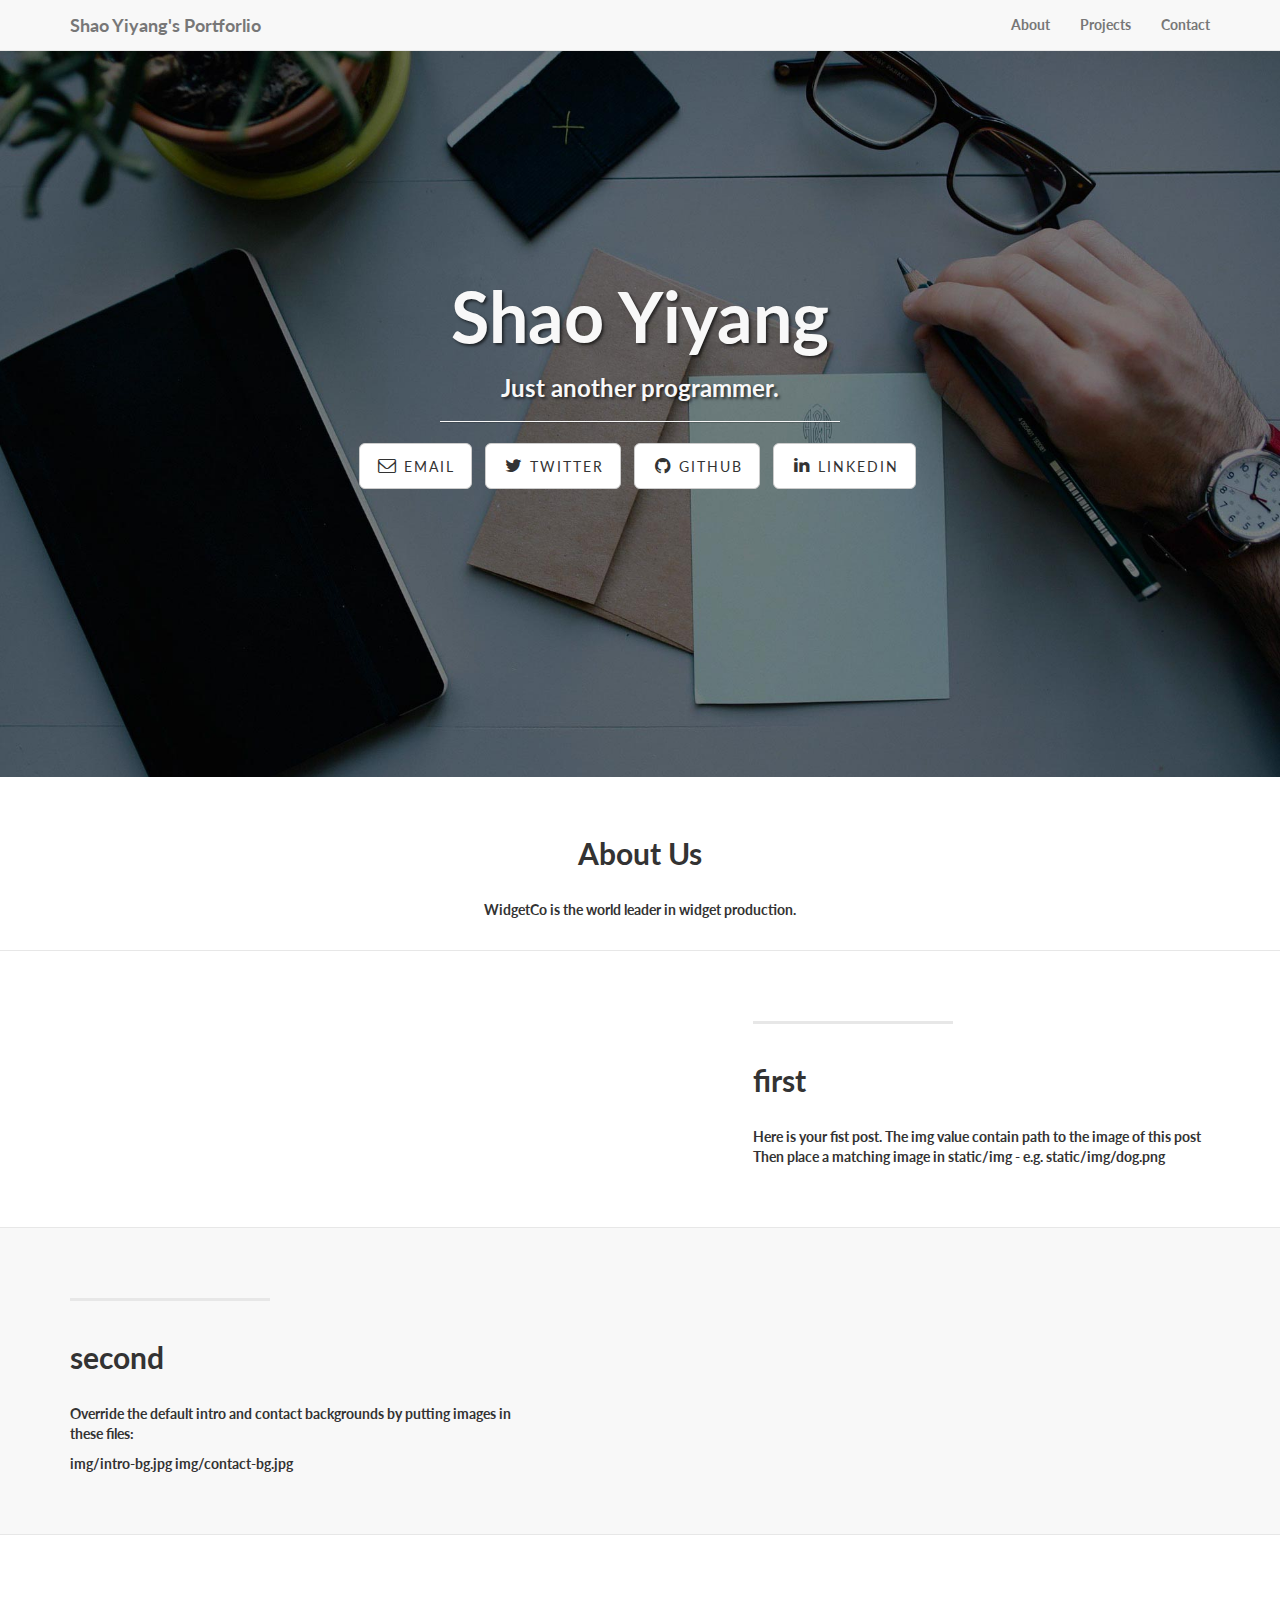
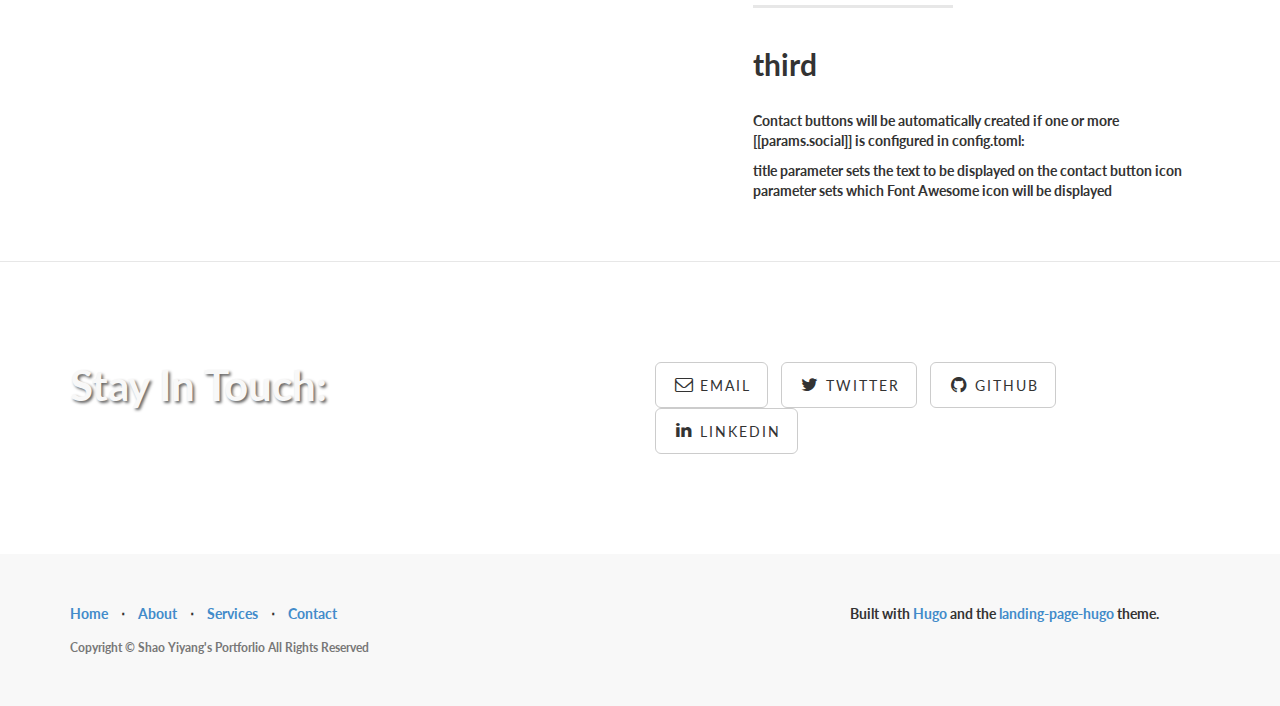
==== index.html @ 7fcbb76c "rebuilding site Fri Mar 10 13:58:30 SGT 2017" ====
<!DOCTYPE html>
<html>
<head>

    <meta charset="utf-8">
    <meta http-equiv="X-UA-Compatible" content="IE=edge">
    <meta name="viewport" content="width=device-width, initial-scale=1">
    <meta name="description" content="">
    <meta name="author" content="">
    <base href="">
    <title>Shao Yiyang&#39;s Portforlio</title>

    
    <link href="/css/bootstrap.min.css" rel="stylesheet">

    
    <link href="/css/landing-page.css" rel="stylesheet">
    
    
    

    
    <link href="/font-awesome-4.1.0/css/font-awesome.min.css" rel="stylesheet" type="text/css">
    <link href="http://fonts.googleapis.com/css?family=Lato:300,400,700,300italic,400italic,700italic" rel="stylesheet" type="text/css">

    
    
    

</head>
<body>


<nav class="navbar navbar-default navbar-fixed-top" role="navigation">
    <div class="container">
        
        <div class="navbar-header page-scroll">
            <button type="button" class="navbar-toggle" data-toggle="collapse" data-target="#bs-example-navbar-collapse-1">
                <span class="sr-only">Toggle navigation</span>
                <span class="icon-bar"></span>
                <span class="icon-bar"></span>
                <span class="icon-bar"></span>
            </button>
            <a class="page-scroll navbar-brand" href="#intro">Shao Yiyang&#39;s Portforlio</a>
        </div>
        
        <div class="collapse navbar-collapse" id="bs-example-navbar-collapse-1">
            <ul class="nav navbar-nav navbar-right">
                <li>
                    <a class="page-scroll" href="#about">About</a>
                </li>
                <li>
                    <a class="page-scroll" href="#projects">Projects</a>
                </li>
                
                <li>
                    <a class="page-scroll" href="#contact">Contact</a>
                </li>
                
            </ul>
        </div>
        
    </div>
    
</nav>

<section id="intro">
	
	<div class="intro-header">

	    <div class="container">

		<div class="row">
		    <div class="col-lg-12">
			<div class="intro-message">
			    <h1>Shao Yiyang</h1>
			    <h3>Just another programmer.</h3>
			    <hr class="intro-divider">
			    
			    <ul class="list-inline intro-social-buttons">
				        
	<li>
		<a href="mailto:bushbama@whitehouse.gov" class="btn btn-default btn-lg">
			<i class="fa fa-envelope-o fa-fw"></i>
			<span class="network-name">email</span>
		</a>
	</li>

	<li>
		<a href="https://twitter.com/SBootstrap" class="btn btn-default btn-lg">
			<i class="fa fa-twitter fa-fw"></i>
			<span class="network-name">twitter</span>
		</a>
	</li>

	<li>
		<a href="https://github.com/IronSummitMedia/startbootstrap" class="btn btn-default btn-lg">
			<i class="fa fa-github fa-fw"></i>
			<span class="network-name">github</span>
		</a>
	</li>

	<li>
		<a href="http://linkedin.com/in/yourusername" class="btn btn-default btn-lg">
			<i class="fa fa-linkedin fa-fw"></i>
			<span class="network-name">linkedin</span>
		</a>
	</li>


			    </ul>
			    
			</div>
		    </div>
		</div>

	    </div>
	    

	</div>
	
</section>


<section id="about" class="container content-section text-center">

	<div class="row">
		<div class="col-lg-8 col-lg-offset-2">
			<br/>
			<br/>
			<h2>About Us</h2>
			<br/>
			<p>WidgetCo is the world leader in widget production.</p>

			<br/>
		</div>
	</div>

</section>

<section id="projects">


 

    

    <div class="content-section-b">

        <div class="container">

            <div class="row">
                <div class="col-lg-5 col-lg-offset-1 col-sm-push-6  col-sm-6">
                    <hr class="section-heading-spacer">
                    <div class="clearfix"></div>
                    <h2 class="section-heading">first</h2>
                    <p>Here is your fist post.
The img value contain path to the image of this post
Then place a matching image in static/img - e.g. static/img/dog.png</p>

                </div>
                
                <div class="col-lg-5 col-sm-pull-6  col-sm-6">
                  <img class="img-responsive" src="http://core0.staticworld.net/images/article/2015/04/macbook-no-glow-2-100578153-orig.jpg" alt="">
                </div>
                
            </div>

        </div>
        

    </div>
    
    
    

    
    <div class="content-section-a">

        <div class="container">

            <div class="row">
                <div class="col-lg-5 col-sm-6">
                    <hr class="section-heading-spacer">
                    <div class="clearfix"></div>
                    <h2 class="section-heading">second</h2>
                    <p>Override the default intro and contact backgrounds by putting images in these files:</p>

<p>img/intro-bg.jpg
img/contact-bg.jpg</p>

                </div>
                
                <div class="col-lg-5 col-lg-offset-2 col-sm-6">
                    <img class="img-responsive" src="ipad.png" alt="">
                </div>
                
            </div>

        </div>
        

    </div>
    
    
    
    

    

    <div class="content-section-b">

        <div class="container">

            <div class="row">
                <div class="col-lg-5 col-lg-offset-1 col-sm-push-6  col-sm-6">
                    <hr class="section-heading-spacer">
                    <div class="clearfix"></div>
                    <h2 class="section-heading">third</h2>
                    <p>Contact buttons will be automatically created if one or more [[params.social]] is configured in config.toml:</p>

<p>title parameter sets the text to be displayed on the contact button
icon parameter sets which Font Awesome icon will be displayed</p>

                </div>
                
                <div class="col-lg-5 col-sm-pull-6  col-sm-6">
                  <img class="img-responsive" src="phones.png" alt="">
                </div>
                
            </div>

        </div>
        

    </div>
    
    
    


</section>


<section id="contact">
<div class="contact">
	<div class="container">
		<div class="row">

			<div class="col-lg-6">
				<h2>Stay In Touch:</h2>
			</div>

			<div class="col-lg-6">
				<ul class="list-inline contact-social-buttons">
					
	<li>
		<a href="mailto:bushbama@whitehouse.gov" class="btn btn-default btn-lg">
			<i class="fa fa-envelope-o fa-fw"></i>
			<span class="network-name">email</span>
		</a>
	</li>

	<li>
		<a href="https://twitter.com/SBootstrap" class="btn btn-default btn-lg">
			<i class="fa fa-twitter fa-fw"></i>
			<span class="network-name">twitter</span>
		</a>
	</li>

	<li>
		<a href="https://github.com/IronSummitMedia/startbootstrap" class="btn btn-default btn-lg">
			<i class="fa fa-github fa-fw"></i>
			<span class="network-name">github</span>
		</a>
	</li>

	<li>
		<a href="http://linkedin.com/in/yourusername" class="btn btn-default btn-lg">
			<i class="fa fa-linkedin fa-fw"></i>
			<span class="network-name">linkedin</span>
		</a>
	</li>


				</ul>
			</div>

		</div>
	</div>
</div>
</section>



<footer>
    <div class="container">
        <div class="row">
            <div class="col-md-8">
                <ul class="list-inline">
                    <li>
                        <a class="page-scroll" href="#intro">Home</a>
                    </li>
                    <li class="footer-menu-divider">&sdot;</li>
                    <li>
                        <a class="page-scroll" href="#about">About</a>
                    </li>
                    <li class="footer-menu-divider">&sdot;</li>
                    <li>
                        <a class="page-scroll" href="#services">Services</a>
                    </li>
                    
                    <li class="footer-menu-divider">&sdot;</li>
                    <li>
                        <a class="page-scroll" href="#contact">Contact</a>
                    </li>
                    
                </ul>
                <p class="copyright text-muted small">Copyright &copy; Shao Yiyang&#39;s Portforlio All Rights Reserved</p>
            </div>
            <div class="col-md-4">
		Built with <a href="http://gohugo.io">Hugo</a> and the
		<a href="https://github.com/crakjie/landing-page-hugo">landing-page-hugo</a>
		theme.
            </div>
        </div>
    </div>
</footer>

<script src="/js/jquery-1.11.0.js"></script>


<script src="/js/jquery.easing.min.js"></script>


<script src="/js/bootstrap.min.js"></script>


<script src="js/landing-page.js"></script>



</body>
</html>
---- css/landing-page.css ----
/*!
 * Start Bootstrap - Landing Page Bootstrap Theme (http://startbootstrap.com)
 * Code licensed under the Apache License v2.0.
 * For details, see http://www.apache.org/licenses/LICENSE-2.0.
 */

body,
html {
    width: 100%;
    height: 100%;
}

body,
h1,
h2,
h3,
h4,
h5,
h6 {
    font-family: "Lato","Helvetica Neue",Helvetica,Arial,sans-serif;
    font-weight: 700;
}

.lead {
    font-size: 18px;
    font-weight: 400;
}

.intro-header {
    padding-top: 50px; /* If you're making other pages, make sure there is 50px of padding to make sure the navbar doesn't overlap content! */
    padding-bottom: 50px;
    text-align: center;
    color: #f8f8f8;
    background: url(../img/intro-bg.jpg) no-repeat center center;
    background-size: cover;
}

.intro-message {
    position: relative;
    padding-top: 20%;
    padding-bottom: 20%;
}

.intro-message > h1 {
    margin: 0;
    text-shadow: 2px 2px 3px rgba(0,0,0,0.6);
    font-size: 5em;
}

.intro-divider {
    width: 400px;
    border-top: 1px solid #f8f8f8;
    border-bottom: 1px solid rgba(0,0,0,0.2);
}

.intro-message > h3 {
    text-shadow: 2px 2px 3px rgba(0,0,0,0.6);
}

@media(max-width:767px) {
    .intro-message {
        padding-bottom: 15%;
    }

    .intro-message > h1 {
        font-size: 3em;
    }

    ul.intro-social-buttons > li {
        display: block;
        margin-bottom: 20px;
        padding: 0;
    }

    ul.intro-social-buttons > li:last-child {
        margin-bottom: 0;
    }

    .intro-divider {
        width: 100%;
    }
}

.network-name {
    text-transform: uppercase;
    font-size: 14px;
    font-weight: 400;
    letter-spacing: 2px;
}

.content-section-a {
    padding: 50px 0;
    background-color: #f8f8f8;
}

.content-section-b {
    padding: 50px 0;
    border-top: 1px solid #e7e7e7;
    border-bottom: 1px solid #e7e7e7;
}

.section-heading {
    margin-bottom: 30px;
}

.section-heading-spacer {
    float: left;
    width: 200px;
    border-top: 3px solid #e7e7e7;
}

.contact {
    padding: 100px 0;
    color: #f8f8f8;
    background: url(../img/contact-bg.jpg) no-repeat center center;
    background-size: cover;
}

.contact h2 {
    margin: 0;
    text-shadow: 2px 2px 3px rgba(0,0,0,0.6);
    font-size: 3em;
}

.contact ul {
    margin-bottom: 0;
}

.contact-social-buttons {
    float: right;
    margin-top: 0;
}

@media(max-width:1199px) {
    ul.contact-social-buttons {
        float: left;
        margin-top: 15px;
    }
}

@media(max-width:767px) {
    .contact h2 {
        margin: 0;
        text-shadow: 2px 2px 3px rgba(0,0,0,0.6);
        font-size: 3em;
    }

    ul.contact-social-buttons > li {
        display: block;
        margin-bottom: 20px;
        padding: 0;
    }

    ul.contact-social-buttons > li:last-child {
        margin-bottom: 0;
    }
}

footer {
    padding: 50px 0;
    background-color: #f8f8f8;
}

p.copyright {
    margin: 15px 0 0;
}
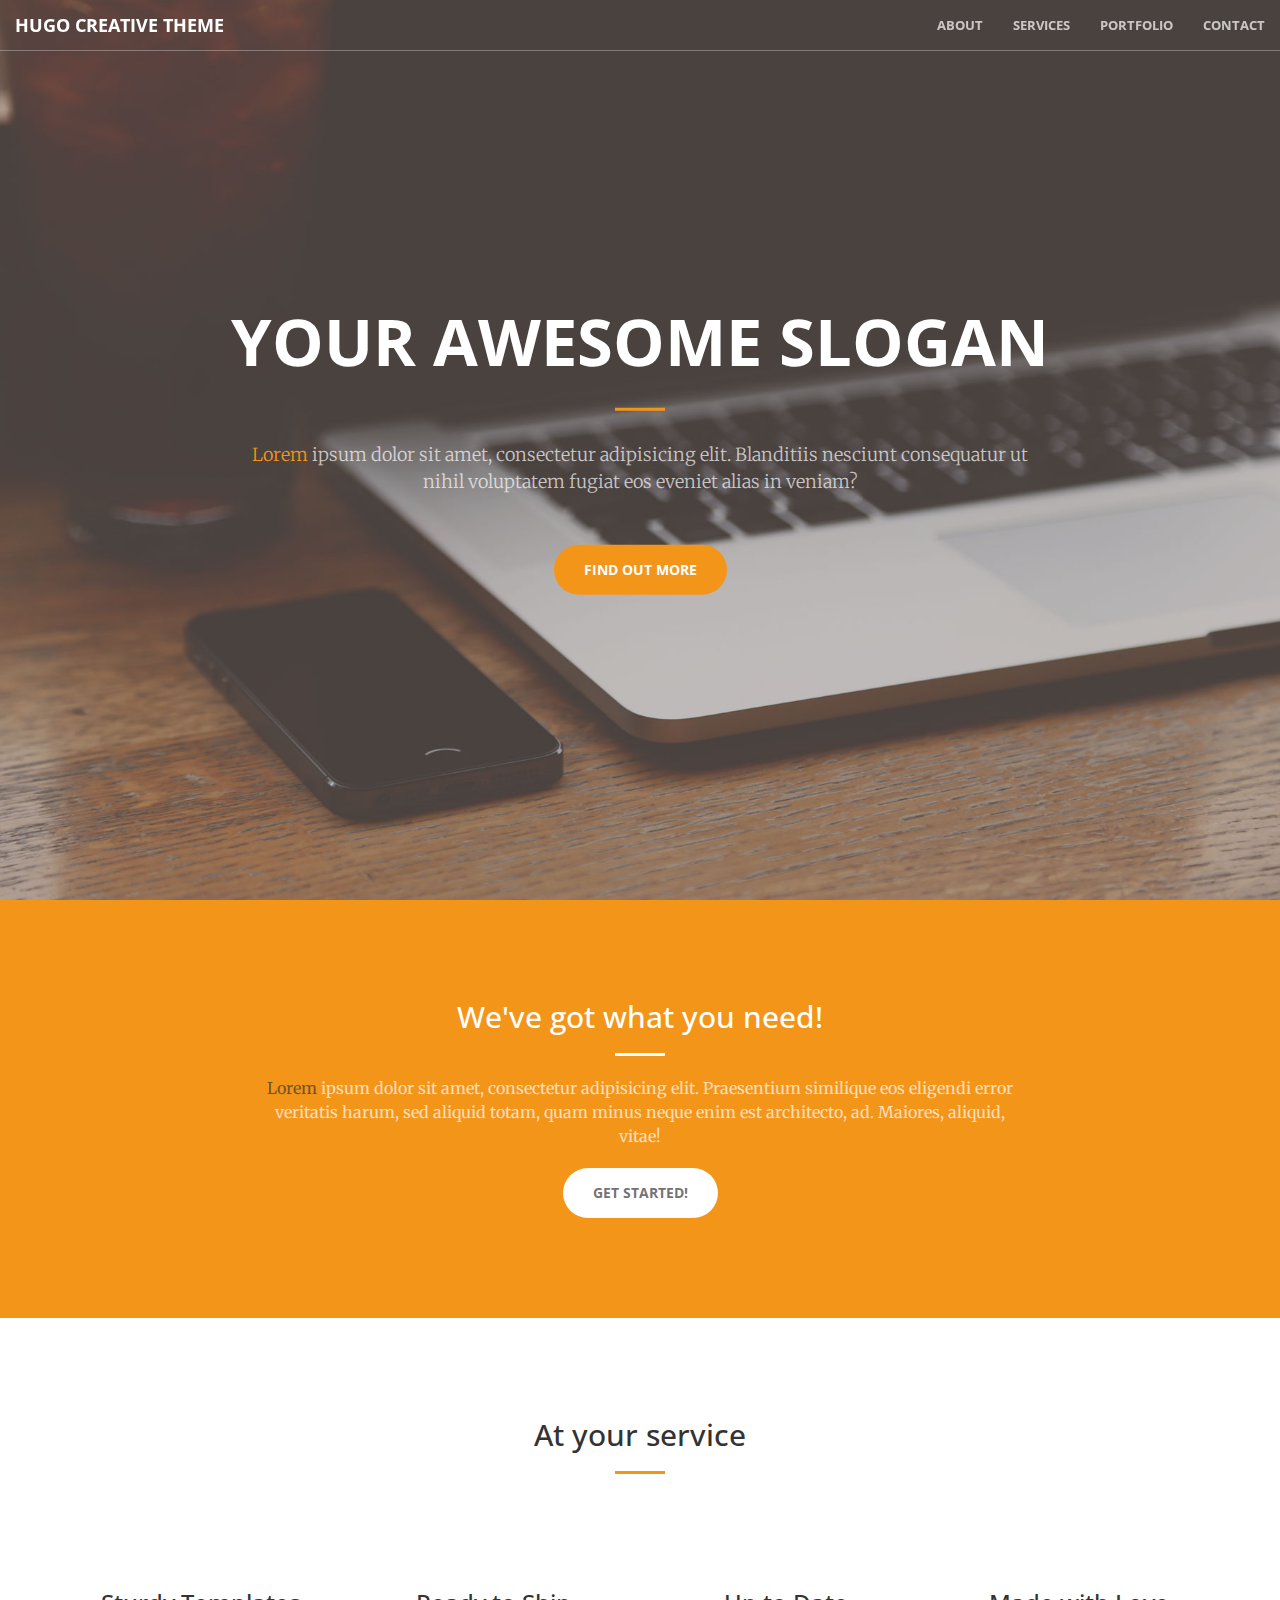
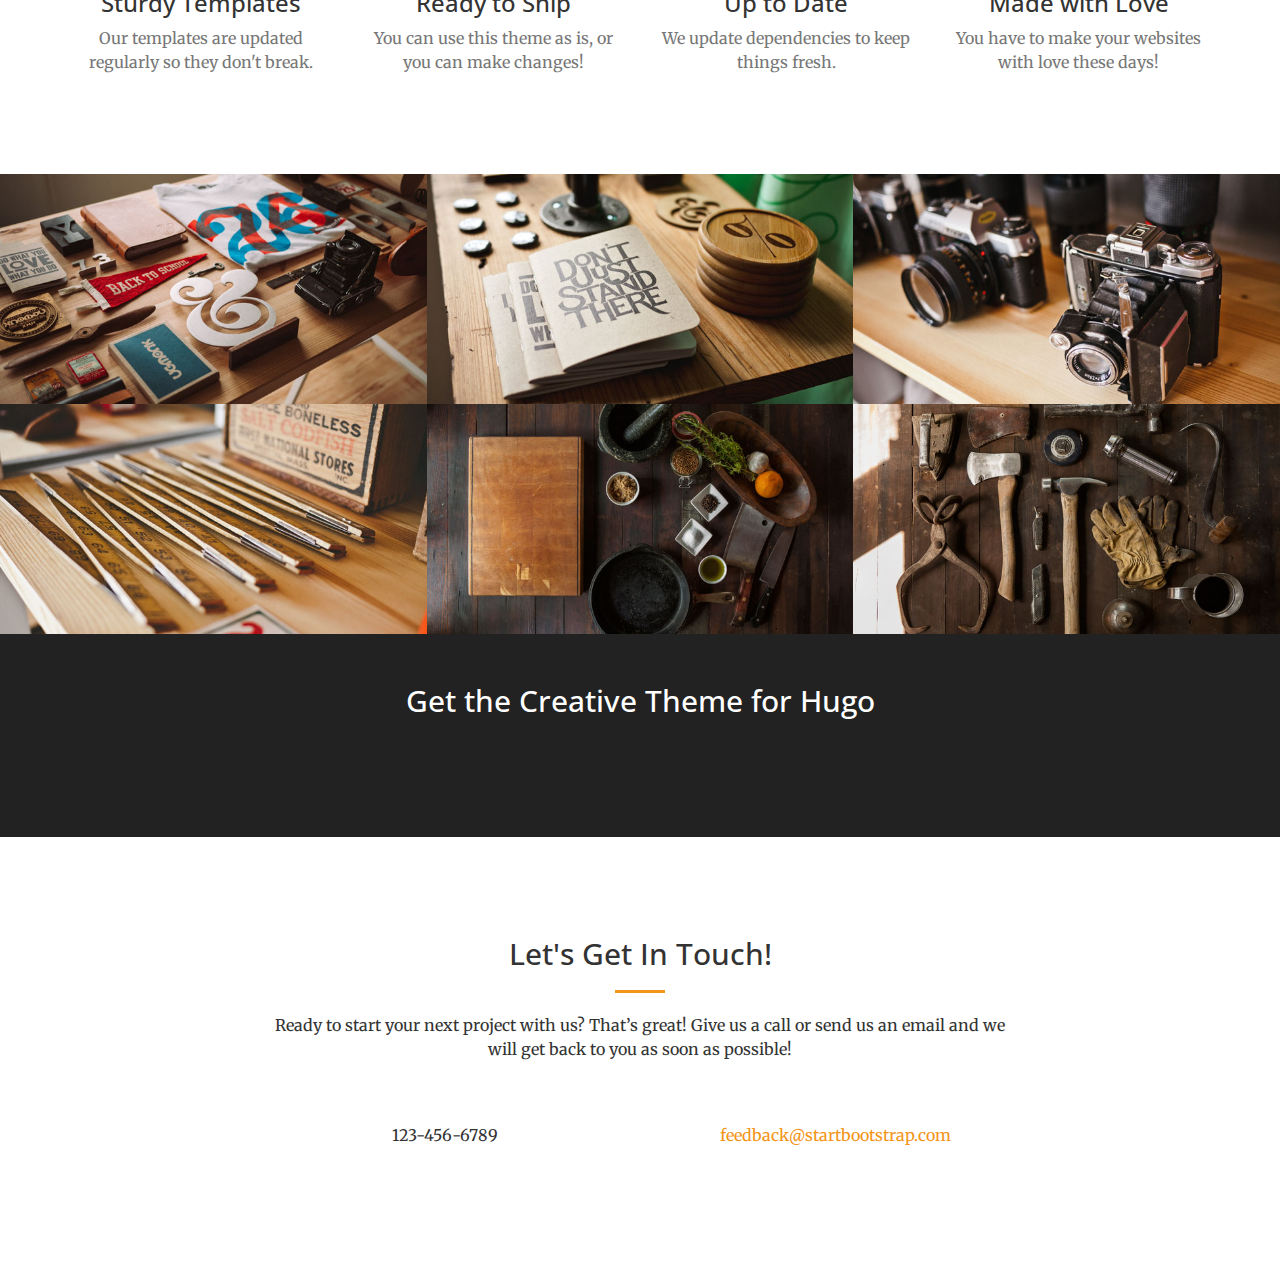
==== commit 8814f6c6: "rebuilding site Wed Mar 15 11:04:23 SGT 2017" ====
--- a/index.html
+++ b/index.html
@@ -1,345 +1,723 @@
 <!DOCTYPE html>
-<html>
-<head>
-
-    <meta charset="utf-8">
-    <meta http-equiv="X-UA-Compatible" content="IE=edge">
-    <meta name="viewport" content="width=device-width, initial-scale=1">
-    <meta name="description" content="">
-    <meta name="author" content="">
-    <base href="">
-    <title>Shao Yiyang&#39;s Portforlio</title>
-
-    
-    <link href="/css/bootstrap.min.css" rel="stylesheet">
-
-    
-    <link href="/css/landing-page.css" rel="stylesheet">
-    
-    
-    
-
-    
-    <link href="/font-awesome-4.1.0/css/font-awesome.min.css" rel="stylesheet" type="text/css">
-    <link href="http://fonts.googleapis.com/css?family=Lato:300,400,700,300italic,400italic,700italic" rel="stylesheet" type="text/css">
-
-    
-    
-    
-
-</head>
-<body>
-
-
-<nav class="navbar navbar-default navbar-fixed-top" role="navigation">
-    <div class="container">
-        
-        <div class="navbar-header page-scroll">
-            <button type="button" class="navbar-toggle" data-toggle="collapse" data-target="#bs-example-navbar-collapse-1">
+<html lang="en-us">
+    <head>
+        <meta charset="utf-8">
+<meta http-equiv="X-UA-Compatible" content="IE=edge">
+<meta name="viewport" content="width=device-width, initial-scale=1">
+<meta name="author" content="Your name">
+<meta name="description" content="Your description">
+<meta name="generator" content="Hugo 0.16-DEV" />
+<title>Hugo Creative Theme</title>
+
+<!-- Favicon -->
+<link rel="shortcut icon" href="favicon.ico">
+<!-- Bootstrap Core CSS -->
+<link rel="stylesheet" href="css/bootstrap.min.css" type="text/css">
+<!-- Custom Fonts -->
+<link href='//fonts.googleapis.com/css?family=Open+Sans:300italic,400italic,600italic,700italic,800italic,400,300,600,700,800' rel='stylesheet' type='text/css'>
+<link href='//fonts.googleapis.com/css?family=Merriweather:400,300,300italic,400italic,700,700italic,900,900italic' rel='stylesheet' type='text/css'>
+<link rel="stylesheet" href="font-awesome/css/font-awesome.min.css" type="text/css">
+<!-- Plugin CSS -->
+<link rel="stylesheet" href="css/animate.min.css" type="text/css">
+<!-- Custom CSS -->
+<link rel="stylesheet" href="css/creative.css" type="text/css">
+<link rel="stylesheet" href="css/modals.css" type="text/css">
+
+<!-- HTML5 Shim and Respond.js IE8 support of HTML5 elements and media queries -->
+<!-- WARNING: Respond.js doesn't work if you view the page via file:// -->
+<!--[if lt IE 9]>
+        <script src="https://oss.maxcdn.com/libs/html5shiv/3.7.0/html5shiv.js"></script>
+        <script src="https://oss.maxcdn.com/libs/respond.js/1.4.2/respond.min.js"></script>
+<![endif]-->
+
+    </head>
+    <body id="page-top">
+        
+            <!-- NAVIGATION -->
+<nav id="mainNav" class="navbar navbar-default navbar-fixed-top">
+    <div class="container-fluid">
+        <!-- Brand and toggle get grouped for better mobile display -->
+        <div class="navbar-header">
+            <button type="button" class="navbar-toggle collapsed" data-toggle="collapse" data-target="#bs-example-navbar-collapse-1">
                 <span class="sr-only">Toggle navigation</span>
                 <span class="icon-bar"></span>
                 <span class="icon-bar"></span>
                 <span class="icon-bar"></span>
             </button>
-            <a class="page-scroll navbar-brand" href="#intro">Shao Yiyang&#39;s Portforlio</a>
-        </div>
-        
+            
+                <a class="navbar-brand page-scroll" href="#page-top">Hugo Creative Theme</a>
+            
+        </div>
+        <!-- Collect the nav links, forms, and other content for toggling -->
         <div class="collapse navbar-collapse" id="bs-example-navbar-collapse-1">
             <ul class="nav navbar-nav navbar-right">
-                <li>
-                    <a class="page-scroll" href="#about">About</a>
-                </li>
-                <li>
-                    <a class="page-scroll" href="#projects">Projects</a>
-                </li>
-                
-                <li>
-                    <a class="page-scroll" href="#contact">Contact</a>
-                </li>
-                
-            </ul>
-        </div>
-        
-    </div>
-    
-</nav>
-
-<section id="intro">
-	
-	<div class="intro-header">
-
-	    <div class="container">
-
-		<div class="row">
-		    <div class="col-lg-12">
-			<div class="intro-message">
-			    <h1>Shao Yiyang</h1>
-			    <h3>Just another programmer.</h3>
-			    <hr class="intro-divider">
-			    
-			    <ul class="list-inline intro-social-buttons">
-				        
-	<li>
-		<a href="mailto:bushbama@whitehouse.gov" class="btn btn-default btn-lg">
-			<i class="fa fa-envelope-o fa-fw"></i>
-			<span class="network-name">email</span>
-		</a>
-	</li>
-
-	<li>
-		<a href="https://twitter.com/SBootstrap" class="btn btn-default btn-lg">
-			<i class="fa fa-twitter fa-fw"></i>
-			<span class="network-name">twitter</span>
-		</a>
-	</li>
-
-	<li>
-		<a href="https://github.com/IronSummitMedia/startbootstrap" class="btn btn-default btn-lg">
-			<i class="fa fa-github fa-fw"></i>
-			<span class="network-name">github</span>
-		</a>
-	</li>
-
-	<li>
-		<a href="http://linkedin.com/in/yourusername" class="btn btn-default btn-lg">
-			<i class="fa fa-linkedin fa-fw"></i>
-			<span class="network-name">linkedin</span>
-		</a>
-	</li>
-
-
-			    </ul>
-			    
-			</div>
-		    </div>
-		</div>
-
-	    </div>
-	    
-
-	</div>
-	
-</section>
-
-
-<section id="about" class="container content-section text-center">
-
-	<div class="row">
-		<div class="col-lg-8 col-lg-offset-2">
-			<br/>
-			<br/>
-			<h2>About Us</h2>
-			<br/>
-			<p>WidgetCo is the world leader in widget production.</p>
-
-			<br/>
-		</div>
-	</div>
-
-</section>
-
-<section id="projects">
-
-
- 
-
-    
-
-    <div class="content-section-b">
-
-        <div class="container">
-
-            <div class="row">
-                <div class="col-lg-5 col-lg-offset-1 col-sm-push-6  col-sm-6">
-                    <hr class="section-heading-spacer">
-                    <div class="clearfix"></div>
-                    <h2 class="section-heading">first</h2>
-                    <p>Here is your fist post.
-The img value contain path to the image of this post
-Then place a matching image in static/img - e.g. static/img/dog.png</p>
-
-                </div>
-                
-                <div class="col-lg-5 col-sm-pull-6  col-sm-6">
-                  <img class="img-responsive" src="http://core0.staticworld.net/images/article/2015/04/macbook-no-glow-2-100578153-orig.jpg" alt="">
-                </div>
-                
-            </div>
-
-        </div>
-        
-
-    </div>
-    
-    
-    
-
-    
-    <div class="content-section-a">
-
-        <div class="container">
-
-            <div class="row">
-                <div class="col-lg-5 col-sm-6">
-                    <hr class="section-heading-spacer">
-                    <div class="clearfix"></div>
-                    <h2 class="section-heading">second</h2>
-                    <p>Override the default intro and contact backgrounds by putting images in these files:</p>
-
-<p>img/intro-bg.jpg
-img/contact-bg.jpg</p>
-
-                </div>
-                
-                <div class="col-lg-5 col-lg-offset-2 col-sm-6">
-                    <img class="img-responsive" src="ipad.png" alt="">
-                </div>
-                
-            </div>
-
-        </div>
-        
-
-    </div>
-    
-    
-    
-    
-
-    
-
-    <div class="content-section-b">
-
-        <div class="container">
-
-            <div class="row">
-                <div class="col-lg-5 col-lg-offset-1 col-sm-push-6  col-sm-6">
-                    <hr class="section-heading-spacer">
-                    <div class="clearfix"></div>
-                    <h2 class="section-heading">third</h2>
-                    <p>Contact buttons will be automatically created if one or more [[params.social]] is configured in config.toml:</p>
-
-<p>title parameter sets the text to be displayed on the contact button
-icon parameter sets which Font Awesome icon will be displayed</p>
-
-                </div>
-                
-                <div class="col-lg-5 col-sm-pull-6  col-sm-6">
-                  <img class="img-responsive" src="phones.png" alt="">
-                </div>
-                
-            </div>
-
-        </div>
-        
-
-    </div>
-    
-    
-    
-
-
-</section>
-
-
-<section id="contact">
-<div class="contact">
-	<div class="container">
-		<div class="row">
-
-			<div class="col-lg-6">
-				<h2>Stay In Touch:</h2>
-			</div>
-
-			<div class="col-lg-6">
-				<ul class="list-inline contact-social-buttons">
-					
-	<li>
-		<a href="mailto:bushbama@whitehouse.gov" class="btn btn-default btn-lg">
-			<i class="fa fa-envelope-o fa-fw"></i>
-			<span class="network-name">email</span>
-		</a>
-	</li>
-
-	<li>
-		<a href="https://twitter.com/SBootstrap" class="btn btn-default btn-lg">
-			<i class="fa fa-twitter fa-fw"></i>
-			<span class="network-name">twitter</span>
-		</a>
-	</li>
-
-	<li>
-		<a href="https://github.com/IronSummitMedia/startbootstrap" class="btn btn-default btn-lg">
-			<i class="fa fa-github fa-fw"></i>
-			<span class="network-name">github</span>
-		</a>
-	</li>
-
-	<li>
-		<a href="http://linkedin.com/in/yourusername" class="btn btn-default btn-lg">
-			<i class="fa fa-linkedin fa-fw"></i>
-			<span class="network-name">linkedin</span>
-		</a>
-	</li>
-
-
-				</ul>
-			</div>
-
-		</div>
-	</div>
-</div>
-</section>
-
-
-
-<footer>
-    <div class="container">
-        <div class="row">
-            <div class="col-md-8">
-                <ul class="list-inline">
-                    <li>
-                        <a class="page-scroll" href="#intro">Home</a>
-                    </li>
-                    <li class="footer-menu-divider">&sdot;</li>
+                
                     <li>
                         <a class="page-scroll" href="#about">About</a>
                     </li>
-                    <li class="footer-menu-divider">&sdot;</li>
+                
+                
                     <li>
                         <a class="page-scroll" href="#services">Services</a>
                     </li>
-                    
-                    <li class="footer-menu-divider">&sdot;</li>
+                
+                
+                    <li>
+                        <a class="page-scroll" href="#portfolio">Portfolio</a>
+                    </li>
+                
+                
+                
                     <li>
                         <a class="page-scroll" href="#contact">Contact</a>
                     </li>
+                
+            </ul>
+        </div>
+        <!-- /.navbar-collapse -->
+    </div>
+    <!-- /.container-fluid -->
+</nav>
+
+        
+
+        
+            <!-- HEADER -->
+<header>
+    <div class="header-content">
+        <div class="header-content-inner">
+            
+                <h1>Your awesome slogan</h1>
+            
+            
+                <hr>
+            
+            
+                <p><a href="//google.com">Lorem</a> ipsum dolor sit amet, consectetur adipisicing elit. Blanditiis nesciunt consequatur ut nihil voluptatem fugiat eos eveniet alias in veniam?</p>
+            
+            
+                <a href="#about" class="btn btn-primary btn-xl page-scroll">Find out more</a>
+            
+        </div>
+    </div>
+</header>
+
+        
+
+        
+            <!-- ABOUT -->
+<section class="bg-primary" id="about">
+    <div class="container">
+        <div class="row">
+            <div class="col-lg-8 col-lg-offset-2 text-center">
+                
+                    <h2 class="section-heading">We&#39;ve got what you need!</h2>
+                
+                
+                    <hr class="light">
+                
+                
+                    <p class="text-faded"><a href="//google.com">Lorem</a> ipsum dolor sit amet, consectetur adipisicing elit. Praesentium similique eos eligendi error veritatis harum, sed aliquid totam, quam minus neque enim est architecto, ad. Maiores, aliquid, vitae!</p>
+                
+                
+                    <a href="#" class="btn btn-default btn-xl">Get started!</a>
+                
+            </div>
+        </div>
+    </div>
+</section>
+
+        
+
+        
+            <!-- SERVICES -->
+<section id="services">
+    
+        <div class="container">
+            <div class="row">
+                <div class="col-lg-12 text-center">
+                    <h2 class="section-heading">At your service</h2>
+                    <hr class="primary">
+                </div>
+            </div>
+        </div>
+    
+    <div class="container">
+        <div class="row">
+            
+            <div class="col-lg-3 col-md-6 text-center">
+                <div class="service-box">
+                    <i class="fa fa-4x fa-diamond wow bounceIn text-primary"></i>
+                    <h3>Sturdy Templates</h3>
                     
-                </ul>
-                <p class="copyright text-muted small">Copyright &copy; Shao Yiyang&#39;s Portforlio All Rights Reserved</p>
-            </div>
-            <div class="col-md-4">
-		Built with <a href="http://gohugo.io">Hugo</a> and the
-		<a href="https://github.com/crakjie/landing-page-hugo">landing-page-hugo</a>
-		theme.
-            </div>
-        </div>
-    </div>
-</footer>
-
-<script src="/js/jquery-1.11.0.js"></script>
-
-
-<script src="/js/jquery.easing.min.js"></script>
-
-
-<script src="/js/bootstrap.min.js"></script>
-
-
-<script src="js/landing-page.js"></script>
-
-
-
-</body>
+                        <p class="text-muted">Our templates are updated regularly so they don&#39;t break.</p>
+                    
+                </div>
+            </div>
+            
+            <div class="col-lg-3 col-md-6 text-center">
+                <div class="service-box">
+                    <i class="fa fa-4x fa-paper-plane wow bounceIn text-primary"></i>
+                    <h3>Ready to Ship</h3>
+                    
+                        <p class="text-muted">You can use this theme as is, or you can make changes!</p>
+                    
+                </div>
+            </div>
+            
+            <div class="col-lg-3 col-md-6 text-center">
+                <div class="service-box">
+                    <i class="fa fa-4x fa-newspaper-o wow bounceIn text-primary"></i>
+                    <h3>Up to Date</h3>
+                    
+                        <p class="text-muted">We update dependencies to keep things fresh.</p>
+                    
+                </div>
+            </div>
+            
+            <div class="col-lg-3 col-md-6 text-center">
+                <div class="service-box">
+                    <i class="fa fa-4x fa-heart wow bounceIn text-primary"></i>
+                    <h3>Made with Love</h3>
+                    
+                        <p class="text-muted">You have to make your websites with love these days!</p>
+                    
+                </div>
+            </div>
+            
+        </div>
+    </div>
+</section>
+
+        
+
+        
+            <section class="no-padding" id="portfolio">
+    <div class="container-fluid">
+        <div class="row no-gutter">
+            
+                <div class="col-lg-4 col-sm-6">
+                    <a href="#portfolioModal1" class="portfolio-box portfolio-link" data-toggle="modal">
+                        <img src="img/portfolio/1.jpg" class="img-responsive" alt="">
+                        
+                            <div class="portfolio-box-caption">
+                                <div class="portfolio-box-caption-content">
+                                    
+                                        <div class="project-category text-faded">
+                                            Web Development
+                                        </div>
+                                    
+                                    
+                                        <div class="project-name">
+                                            Project 1
+                                        </div>
+                                    
+                                </div>
+                            </div>
+                        
+                    </a>
+                </div>
+            
+                <div class="col-lg-4 col-sm-6">
+                    <a href="#portfolioModal2" class="portfolio-box portfolio-link" data-toggle="modal">
+                        <img src="img/portfolio/2.jpg" class="img-responsive" alt="">
+                        
+                            <div class="portfolio-box-caption">
+                                <div class="portfolio-box-caption-content">
+                                    
+                                        <div class="project-category text-faded">
+                                            Web Development
+                                        </div>
+                                    
+                                    
+                                        <div class="project-name">
+                                            Project 2
+                                        </div>
+                                    
+                                </div>
+                            </div>
+                        
+                    </a>
+                </div>
+            
+                <div class="col-lg-4 col-sm-6">
+                    <a href="#portfolioModal3" class="portfolio-box portfolio-link" data-toggle="modal">
+                        <img src="img/portfolio/3.jpg" class="img-responsive" alt="">
+                        
+                            <div class="portfolio-box-caption">
+                                <div class="portfolio-box-caption-content">
+                                    
+                                        <div class="project-category text-faded">
+                                            Web Development
+                                        </div>
+                                    
+                                    
+                                        <div class="project-name">
+                                            Project 3
+                                        </div>
+                                    
+                                </div>
+                            </div>
+                        
+                    </a>
+                </div>
+            
+                <div class="col-lg-4 col-sm-6">
+                    <a href="#portfolioModal5" class="portfolio-box portfolio-link" data-toggle="modal">
+                        <img src="img/portfolio/5.jpg" class="img-responsive" alt="">
+                        
+                            <div class="portfolio-box-caption">
+                                <div class="portfolio-box-caption-content">
+                                    
+                                        <div class="project-category text-faded">
+                                            Web Development
+                                        </div>
+                                    
+                                    
+                                        <div class="project-name">
+                                            Project 5
+                                        </div>
+                                    
+                                </div>
+                            </div>
+                        
+                    </a>
+                </div>
+            
+                <div class="col-lg-4 col-sm-6">
+                    <a href="#portfolioModal4" class="portfolio-box portfolio-link" data-toggle="modal">
+                        <img src="img/portfolio/4.jpg" class="img-responsive" alt="">
+                        
+                            <div class="portfolio-box-caption">
+                                <div class="portfolio-box-caption-content">
+                                    
+                                        <div class="project-category text-faded">
+                                            Web Development
+                                        </div>
+                                    
+                                    
+                                        <div class="project-name">
+                                            Project 4
+                                        </div>
+                                    
+                                </div>
+                            </div>
+                        
+                    </a>
+                </div>
+            
+                <div class="col-lg-4 col-sm-6">
+                    <a href="#portfolioModal6" class="portfolio-box portfolio-link" data-toggle="modal">
+                        <img src="img/portfolio/6.jpg" class="img-responsive" alt="">
+                        
+                            <div class="portfolio-box-caption">
+                                <div class="portfolio-box-caption-content">
+                                    
+                                        <div class="project-category text-faded">
+                                            Web Development
+                                        </div>
+                                    
+                                    
+                                        <div class="project-name">
+                                            Project 6
+                                        </div>
+                                    
+                                </div>
+                            </div>
+                        
+                    </a>
+                </div>
+            
+        </div>
+    </div>
+</section>
+
+        
+
+        
+
+        
+            <!-- ASIDE -->
+<aside class="bg-dark">
+    <div class="container text-center">
+        <div class="call-to-action">
+            <h2>Get the Creative Theme for Hugo</h2>
+            
+                <a href="//github.com/digitalcraftsman/hugo-creative-theme" class="btn btn-default btn-xl wow tada">Download now</a>
+            
+        </div>
+    </div>
+</aside>
+
+        
+
+        
+            <!-- CONTACT -->
+<section id="contact">
+    <div class="container">
+        <div class="row">
+            <div class="col-lg-8 col-lg-offset-2 text-center">
+                
+                    <h2 class="section-heading">Let&#39;s Get In Touch!</h2>
+                
+                
+                    <hr class="primary">
+                
+                
+                    <p>Ready to start your next project with us? That&rsquo;s great! Give us a call or send us an email and we will get back to you as soon as possible!</p>
+                
+            </div>
+            
+                <div class="
+                
+                    col-lg-4
+                
+                col-lg-offset-2 text-center">
+                    <i class="fa fa-phone fa-3x wow bounceIn"></i>
+                    <p>123-456-6789</p>
+                </div>
+            
+            
+                <div class="
+                
+                    col-lg-4
+                
+                 text-center">
+                    <i class="fa fa-envelope-o fa-3x wow bounceIn" data-wow-delay=".1s"></i>
+                    <p><a href="mailto:feedback@startbootstrap.com">feedback@startbootstrap.com</a></p>
+                </div>
+            
+        </div>
+    </div>
+</section>
+
+        
+
+        
+            <!-- Portfolio Modals -->
+
+<div class="portfolio-modal modal fade" id="portfolioModal1" tabindex="-1" role="dialog" aria-hidden="true">
+    <div class="modal-content">
+        <div class="close-modal" data-dismiss="modal">
+            <div class="lr">
+                <div class="rl">
+                </div>
+            </div>
+        </div>
+        <div class="container">
+            <div class="row">
+                <div class="col-lg-8 col-lg-offset-2">
+                    <div class="modal-body">
+                        
+                            <h2>Project 1</h2>
+                        
+                        
+                            <hr class="star-primary">
+                        
+                        <img src="img/portfolio/1.jpg" class="img-responsive img-centered" alt="">
+                        
+                            <p>Lorem ipsum dolor sit amet, consectetur adipisicing elit. Vel enim aliquid dicta ullam in repellendus amet perspiciatis adipisci architecto obcaecati sit voluptas ipsam, deleniti neque placeat tenetur cum tempore velit.</p>
+                        
+                        
+                            <ul class="list-inline item-details">
+                                
+                                    <li>Client: 
+                                        <strong><a href="#">Start Bootstrap</a></strong>
+                                    </li>
+                                
+                                
+                                    <li>Date: 
+                                        <strong><a href="#">2014-07-05</a></strong>
+                                    </li>
+                                
+                                
+                                    <li>Category: 
+                                        <strong><a href="#">Web Development</a></strong>
+                                    </li>
+                                
+                            </ul>
+                        
+                        
+                            <button type="button" class="btn btn-default" data-dismiss="modal"><i class="fa fa-times"></i>Close</button>
+                        
+                    </div>
+                </div>
+            </div>
+        </div>
+    </div>
+</div>
+
+<div class="portfolio-modal modal fade" id="portfolioModal2" tabindex="-1" role="dialog" aria-hidden="true">
+    <div class="modal-content">
+        <div class="close-modal" data-dismiss="modal">
+            <div class="lr">
+                <div class="rl">
+                </div>
+            </div>
+        </div>
+        <div class="container">
+            <div class="row">
+                <div class="col-lg-8 col-lg-offset-2">
+                    <div class="modal-body">
+                        
+                            <h2>Project 2</h2>
+                        
+                        
+                            <hr class="star-primary">
+                        
+                        <img src="img/portfolio/2.jpg" class="img-responsive img-centered" alt="">
+                        
+                            <p>Lorem ipsum dolor sit amet, consectetur adipisicing elit. Vel enim aliquid dicta ullam in repellendus amet perspiciatis adipisci architecto obcaecati sit voluptas ipsam, deleniti neque placeat tenetur cum tempore velit.</p>
+                        
+                        
+                            <ul class="list-inline item-details">
+                                
+                                    <li>Client: 
+                                        <strong><a href="#">Start Bootstrap</a></strong>
+                                    </li>
+                                
+                                
+                                    <li>Date: 
+                                        <strong><a href="#">2014-07-06</a></strong>
+                                    </li>
+                                
+                                
+                                    <li>Category: 
+                                        <strong><a href="#">Web Development</a></strong>
+                                    </li>
+                                
+                            </ul>
+                        
+                        
+                            <button type="button" class="btn btn-default" data-dismiss="modal"><i class="fa fa-times"></i>Close</button>
+                        
+                    </div>
+                </div>
+            </div>
+        </div>
+    </div>
+</div>
+
+<div class="portfolio-modal modal fade" id="portfolioModal3" tabindex="-1" role="dialog" aria-hidden="true">
+    <div class="modal-content">
+        <div class="close-modal" data-dismiss="modal">
+            <div class="lr">
+                <div class="rl">
+                </div>
+            </div>
+        </div>
+        <div class="container">
+            <div class="row">
+                <div class="col-lg-8 col-lg-offset-2">
+                    <div class="modal-body">
+                        
+                            <h2>Project 3</h2>
+                        
+                        
+                            <hr class="star-primary">
+                        
+                        <img src="img/portfolio/3.jpg" class="img-responsive img-centered" alt="">
+                        
+                            <p>Lorem ipsum dolor sit amet, consectetur adipisicing elit. Vel enim aliquid dicta ullam in repellendus amet perspiciatis adipisci architecto obcaecati sit voluptas ipsam, deleniti neque placeat tenetur cum tempore velit.</p>
+                        
+                        
+                            <ul class="list-inline item-details">
+                                
+                                    <li>Client: 
+                                        <strong><a href="#">Start Bootstrap</a></strong>
+                                    </li>
+                                
+                                
+                                    <li>Date: 
+                                        <strong><a href="#">2014-07-07</a></strong>
+                                    </li>
+                                
+                                
+                                    <li>Category: 
+                                        <strong><a href="#">Web Development</a></strong>
+                                    </li>
+                                
+                            </ul>
+                        
+                        
+                            <button type="button" class="btn btn-default" data-dismiss="modal"><i class="fa fa-times"></i>Close</button>
+                        
+                    </div>
+                </div>
+            </div>
+        </div>
+    </div>
+</div>
+
+<div class="portfolio-modal modal fade" id="portfolioModal5" tabindex="-1" role="dialog" aria-hidden="true">
+    <div class="modal-content">
+        <div class="close-modal" data-dismiss="modal">
+            <div class="lr">
+                <div class="rl">
+                </div>
+            </div>
+        </div>
+        <div class="container">
+            <div class="row">
+                <div class="col-lg-8 col-lg-offset-2">
+                    <div class="modal-body">
+                        
+                            <h2>Project 5</h2>
+                        
+                        
+                            <hr class="star-primary">
+                        
+                        <img src="img/portfolio/5.jpg" class="img-responsive img-centered" alt="">
+                        
+                            <p>Lorem ipsum dolor sit amet, consectetur adipisicing elit. Vel enim aliquid dicta ullam in repellendus amet perspiciatis adipisci architecto obcaecati sit voluptas ipsam, deleniti neque placeat tenetur cum tempore velit.</p>
+                        
+                        
+                            <ul class="list-inline item-details">
+                                
+                                    <li>Client: 
+                                        <strong><a href="#">Start Bootstrap</a></strong>
+                                    </li>
+                                
+                                
+                                    <li>Date: 
+                                        <strong><a href="#">2014-07-08</a></strong>
+                                    </li>
+                                
+                                
+                                    <li>Category: 
+                                        <strong><a href="#">Web Development</a></strong>
+                                    </li>
+                                
+                            </ul>
+                        
+                        
+                            <button type="button" class="btn btn-default" data-dismiss="modal"><i class="fa fa-times"></i>Close</button>
+                        
+                    </div>
+                </div>
+            </div>
+        </div>
+    </div>
+</div>
+
+<div class="portfolio-modal modal fade" id="portfolioModal4" tabindex="-1" role="dialog" aria-hidden="true">
+    <div class="modal-content">
+        <div class="close-modal" data-dismiss="modal">
+            <div class="lr">
+                <div class="rl">
+                </div>
+            </div>
+        </div>
+        <div class="container">
+            <div class="row">
+                <div class="col-lg-8 col-lg-offset-2">
+                    <div class="modal-body">
+                        
+                            <h2>Project 4</h2>
+                        
+                        
+                            <hr class="star-primary">
+                        
+                        <img src="img/portfolio/4.jpg" class="img-responsive img-centered" alt="">
+                        
+                            <p>Lorem ipsum dolor sit amet, consectetur adipisicing elit. Vel enim aliquid dicta ullam in repellendus amet perspiciatis adipisci architecto obcaecati sit voluptas ipsam, deleniti neque placeat tenetur cum tempore velit.</p>
+                        
+                        
+                            <ul class="list-inline item-details">
+                                
+                                    <li>Client: 
+                                        <strong><a href="#">Start Bootstrap</a></strong>
+                                    </li>
+                                
+                                
+                                    <li>Date: 
+                                        <strong><a href="#">2014-07-09</a></strong>
+                                    </li>
+                                
+                                
+                                    <li>Category: 
+                                        <strong><a href="#">Web Development</a></strong>
+                                    </li>
+                                
+                            </ul>
+                        
+                        
+                            <button type="button" class="btn btn-default" data-dismiss="modal"><i class="fa fa-times"></i>Close</button>
+                        
+                    </div>
+                </div>
+            </div>
+        </div>
+    </div>
+</div>
+
+<div class="portfolio-modal modal fade" id="portfolioModal6" tabindex="-1" role="dialog" aria-hidden="true">
+    <div class="modal-content">
+        <div class="close-modal" data-dismiss="modal">
+            <div class="lr">
+                <div class="rl">
+                </div>
+            </div>
+        </div>
+        <div class="container">
+            <div class="row">
+                <div class="col-lg-8 col-lg-offset-2">
+                    <div class="modal-body">
+                        
+                            <h2>Project 6</h2>
+                        
+                        
+                            <hr class="star-primary">
+                        
+                        <img src="img/portfolio/6.jpg" class="img-responsive img-centered" alt="">
+                        
+                            <p>Lorem ipsum dolor sit amet, consectetur adipisicing elit. Vel enim aliquid dicta ullam in repellendus amet perspiciatis adipisci architecto obcaecati sit voluptas ipsam, deleniti neque placeat tenetur cum tempore velit.</p>
+                        
+                        
+                            <ul class="list-inline item-details">
+                                
+                                    <li>Client: 
+                                        <strong><a href="#">Start Bootstrap</a></strong>
+                                    </li>
+                                
+                                
+                                    <li>Date: 
+                                        <strong><a href="#">2014-07-10</a></strong>
+                                    </li>
+                                
+                                
+                                    <li>Category: 
+                                        <strong><a href="#">Web Development</a></strong>
+                                    </li>
+                                
+                            </ul>
+                        
+                        
+                            <button type="button" class="btn btn-default" data-dismiss="modal"><i class="fa fa-times"></i>Close</button>
+                        
+                    </div>
+                </div>
+            </div>
+        </div>
+    </div>
+</div>
+
+
+        
+
+        <!-- jQuery -->
+<script src="js/jquery.js"></script>
+<!-- Bootstrap Core JavaScript -->
+<script src="js/bootstrap.min.js"></script>
+<!-- Plugin JavaScript -->
+<script src="js/jquery.easing.min.js"></script>
+<script src="js/jquery.fittext.js"></script>
+<script src="js/wow.min.js"></script>
+
+<!-- Custom Theme JavaScript -->
+<script src="js/creative.js"></script>
+
+
+        
+    </body>
 </html>
-
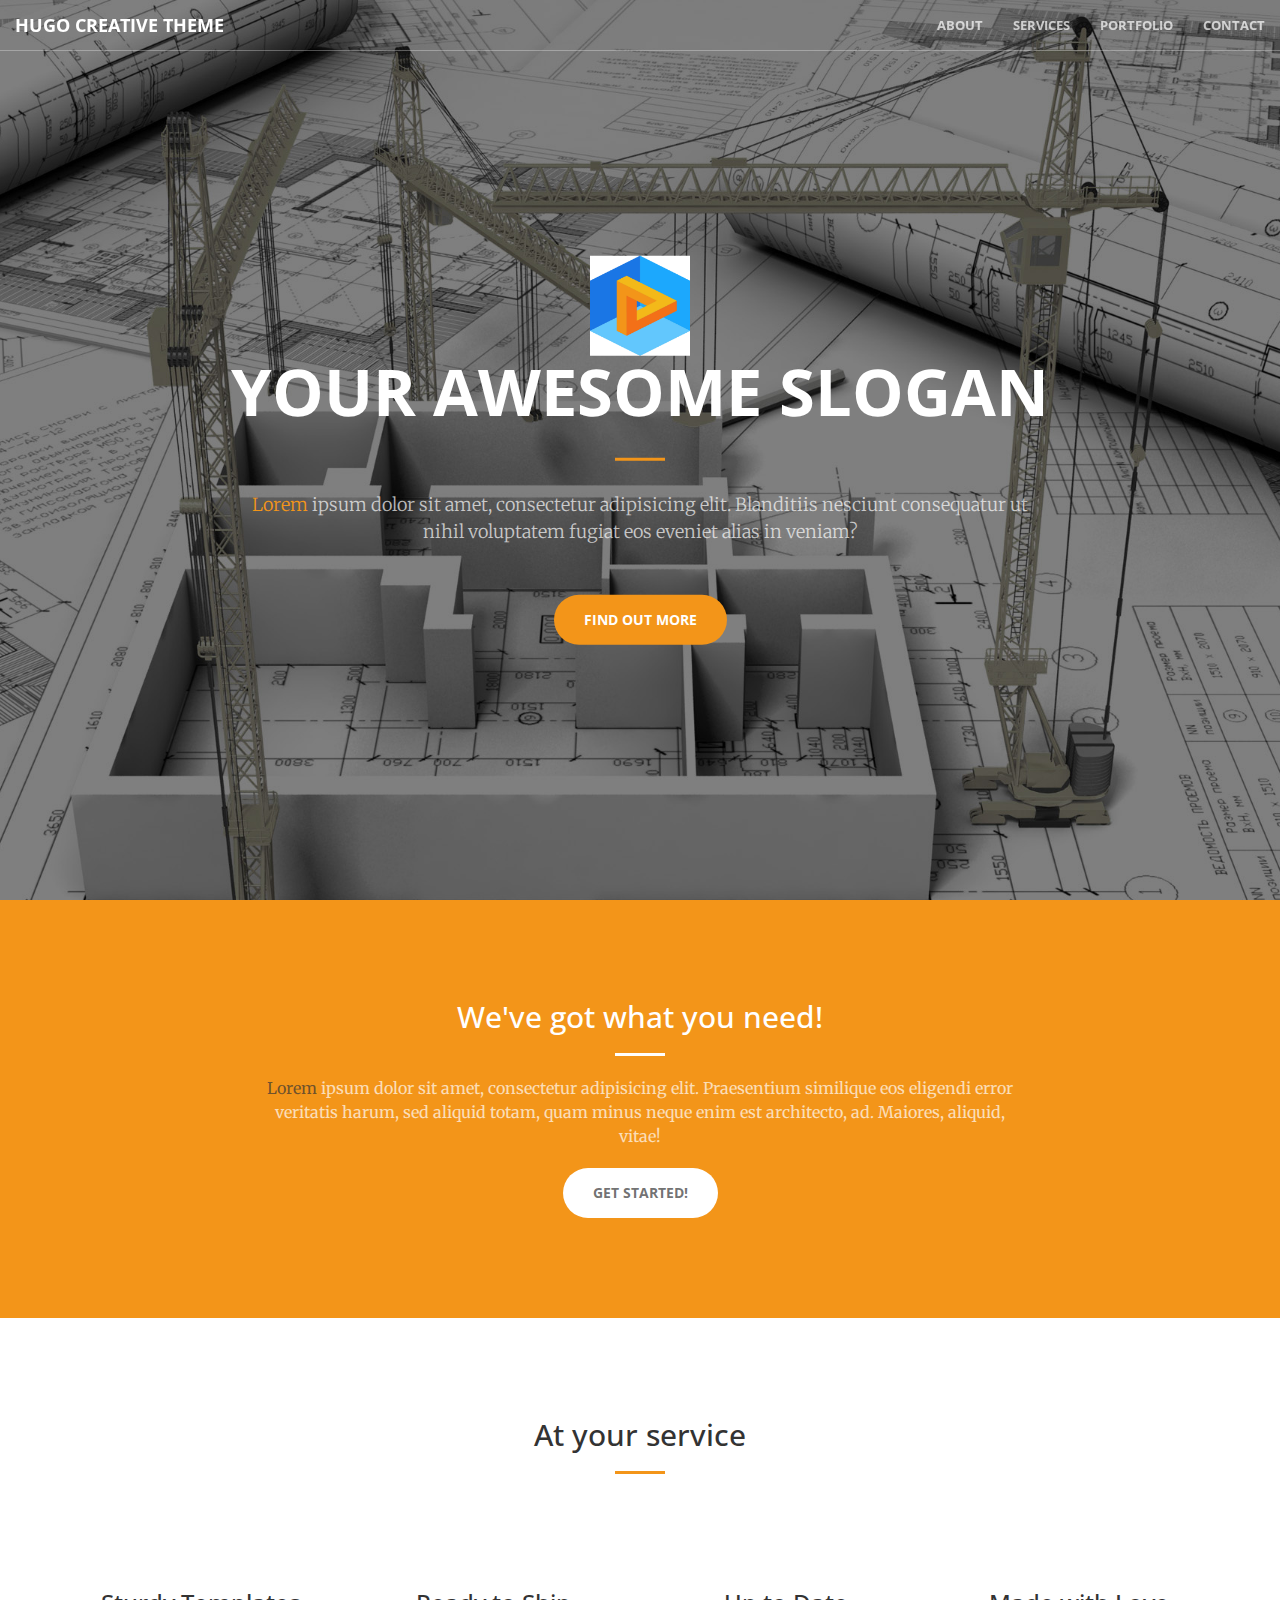
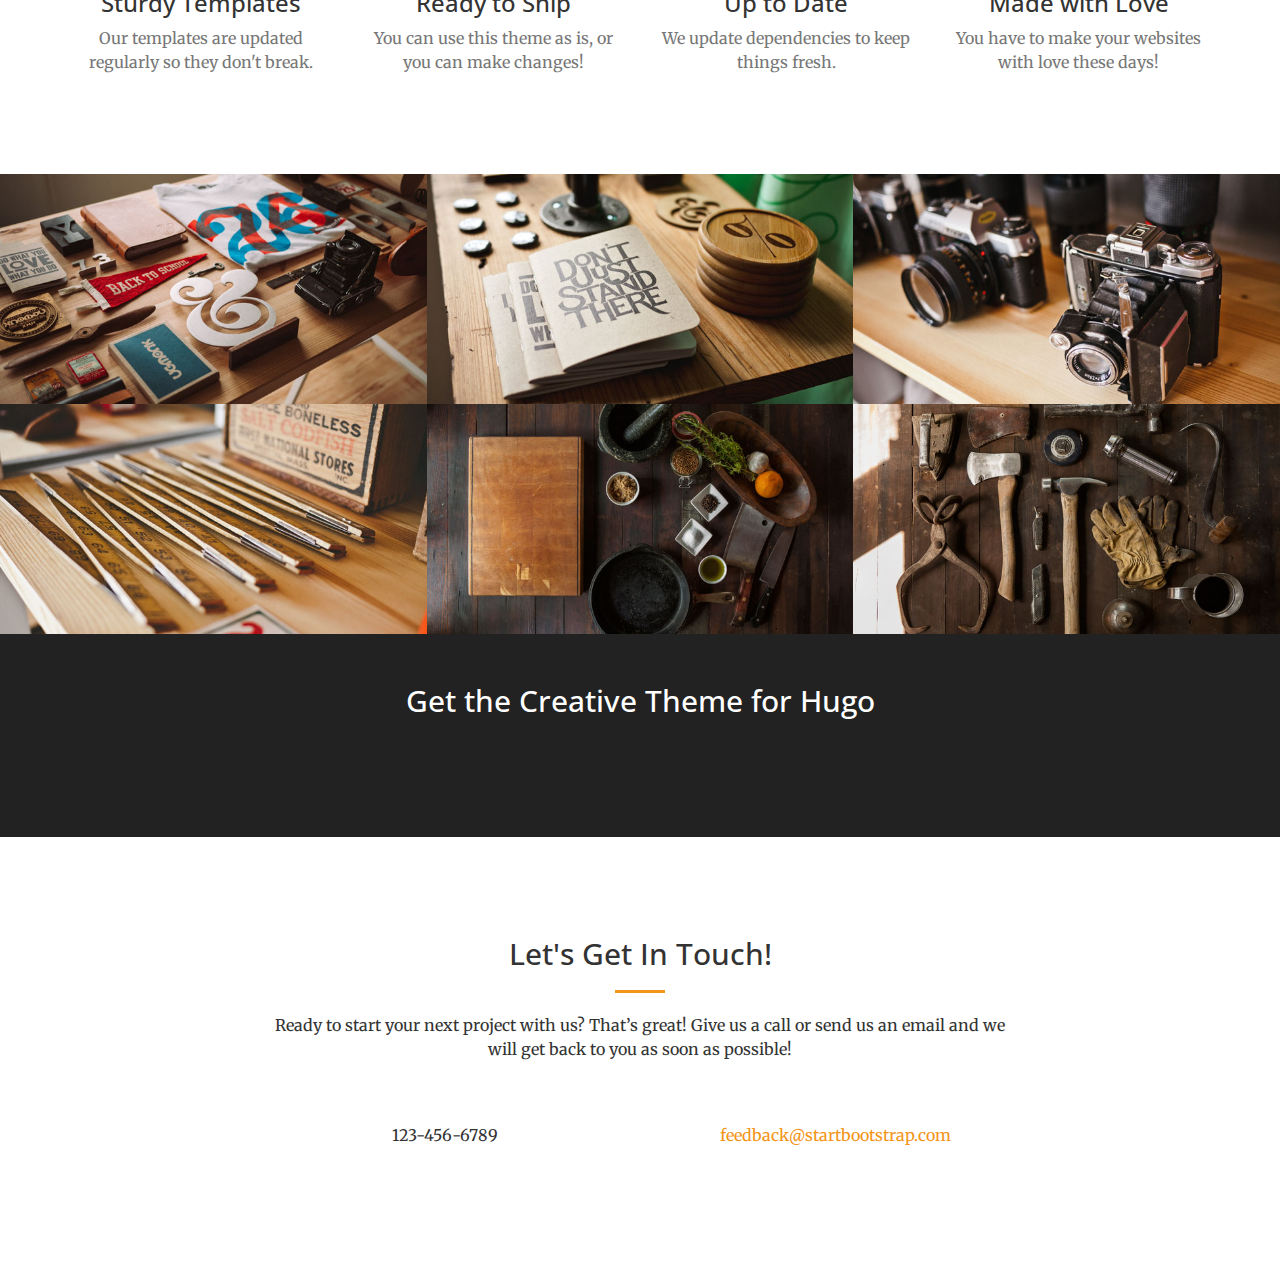
==== commit dec971be: "rebuilding site Thu Mar 16 10:34:54 SGT 2017" ====
--- a/index.html
+++ b/index.html
@@ -86,6 +86,7 @@
 <header>
     <div class="header-content">
         <div class="header-content-inner">
+            <img src="img/logo.jpg" alt="logo" />
             
                 <h1>Your awesome slogan</h1>
             
--- a/css/creative.css
+++ b/css/creative.css
@@ -201,6 +201,12 @@
     padding: 100px 15px;
     text-align: center;
 }
+
+header .header-content .header-content-inner img {
+    height: 100px;
+    width: 100px;
+}
+
 
 header .header-content .header-content-inner h1 {
     margin-top: 0;
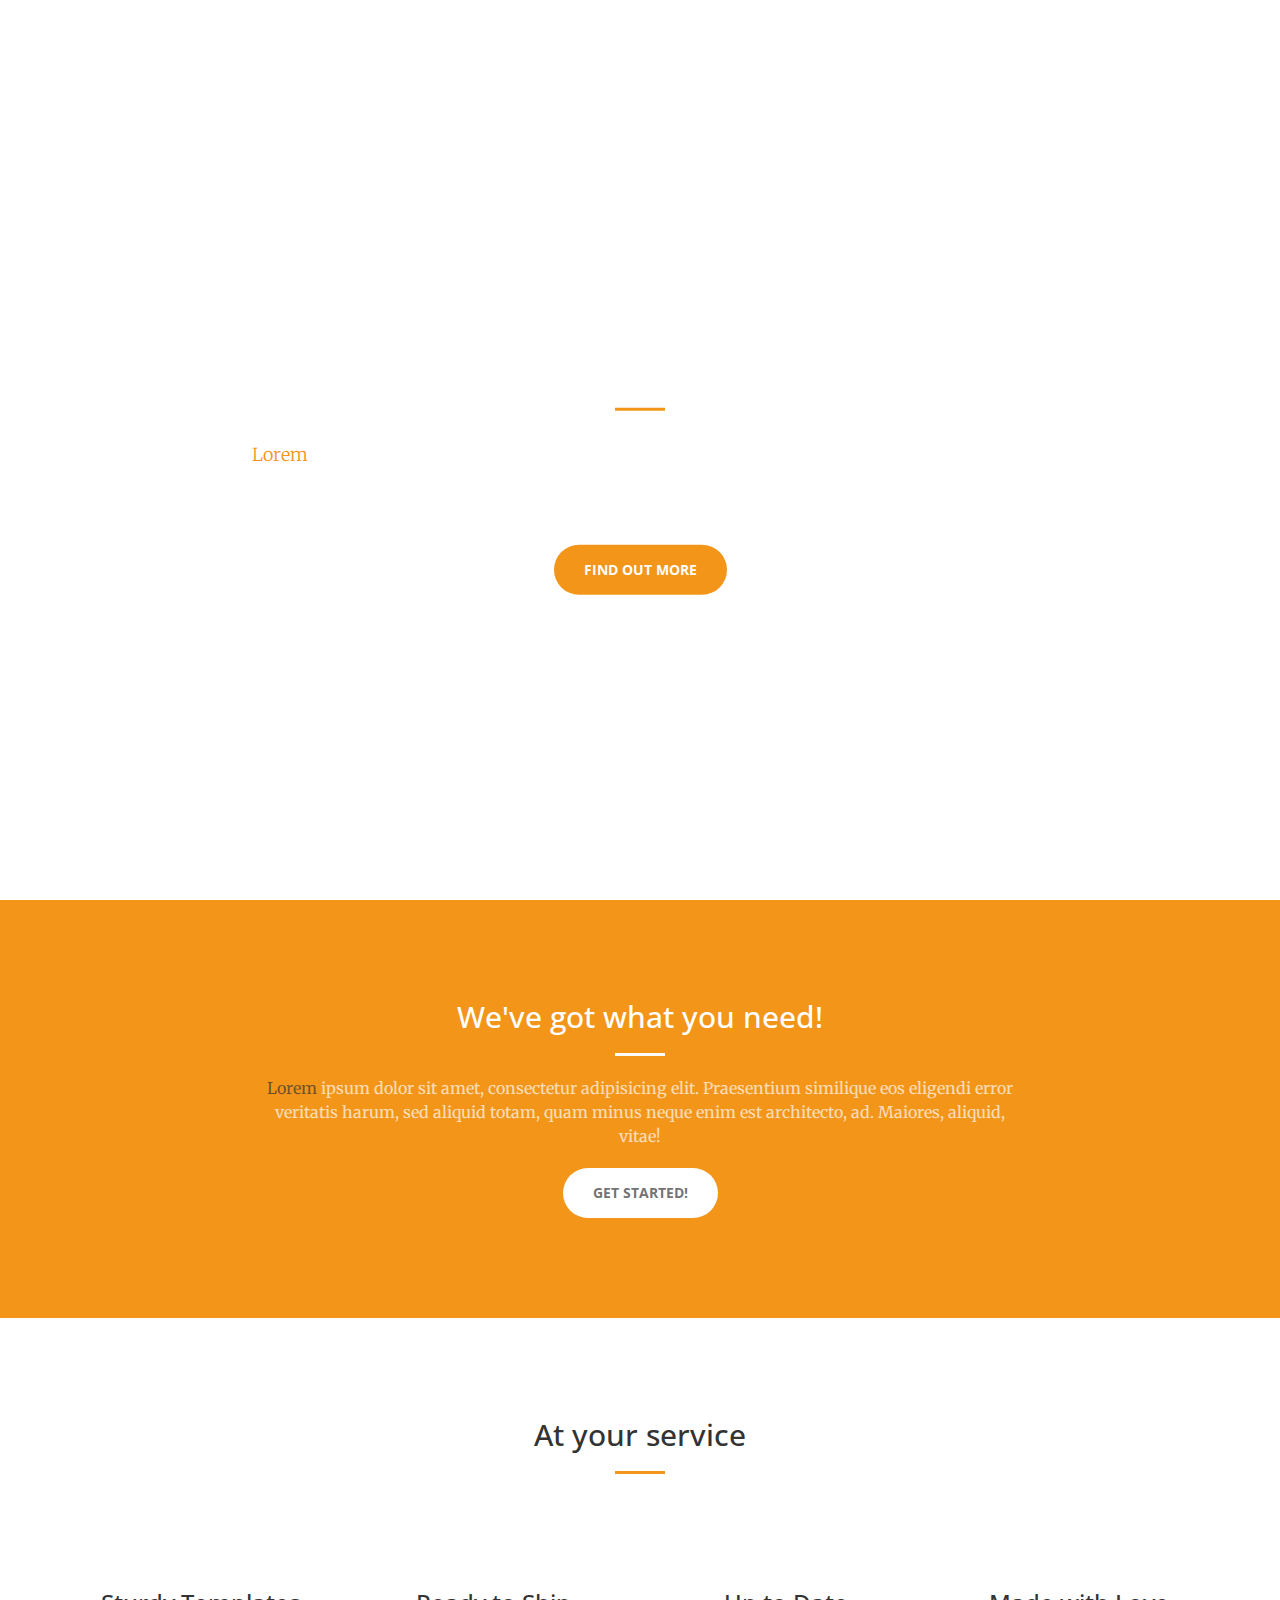
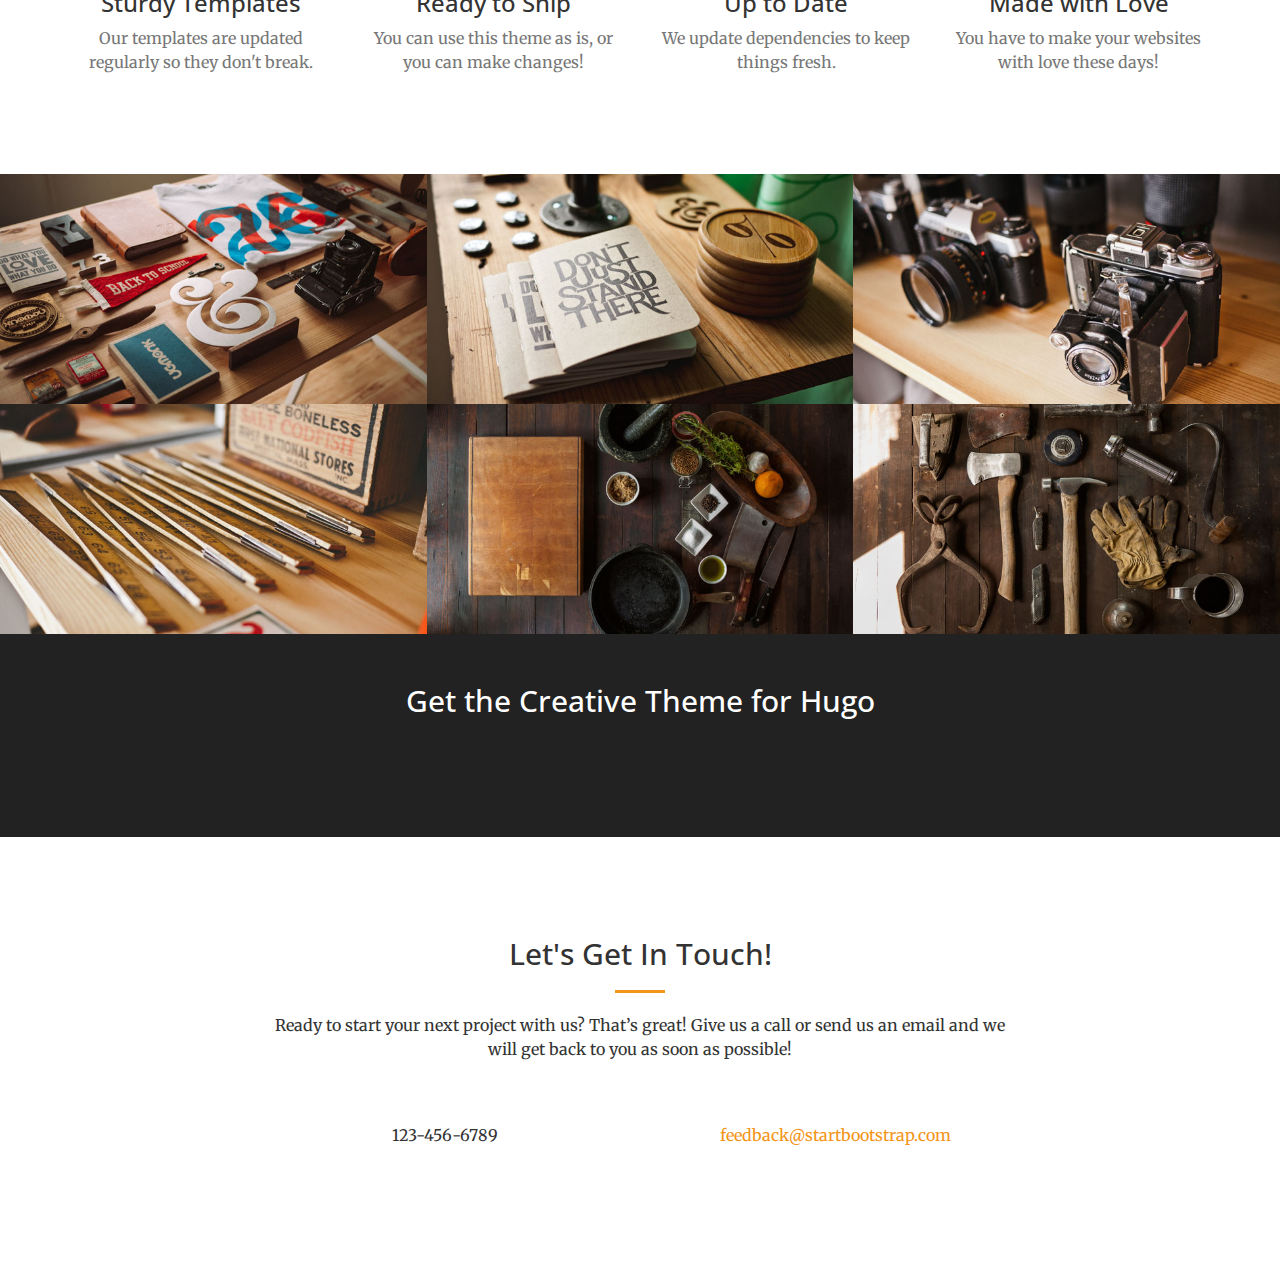
==== commit d2f1eb43: "rebuilding site Thu Mar 16 10:47:39 SGT 2017" ====
--- a/index.html
+++ b/index.html
@@ -7,7 +7,7 @@
 <meta name="author" content="Your name">
 <meta name="description" content="Your description">
 <meta name="generator" content="Hugo 0.16-DEV" />
-<title>Hugo Creative Theme</title>
+<title>VRcollab</title>
 
 <!-- Favicon -->
 <link rel="shortcut icon" href="favicon.ico">
@@ -86,7 +86,7 @@
 <header>
     <div class="header-content">
         <div class="header-content-inner">
-            <img src="img/logo.jpg" alt="logo" />
+            
             
                 <h1>Your awesome slogan</h1>
             
--- a/css/creative.css
+++ b/css/creative.css
@@ -187,7 +187,7 @@
     min-height: auto;
     text-align: center;
     color: #fff;
-    background-image: url(../img/header.jpg);
+    background-image: url(https://res.cloudinary.com/tinysyy/image/upload/v1489632241/header_ngvusl.jpg);
     background-position: center;
     -webkit-background-size: cover;
     -moz-background-size: cover;
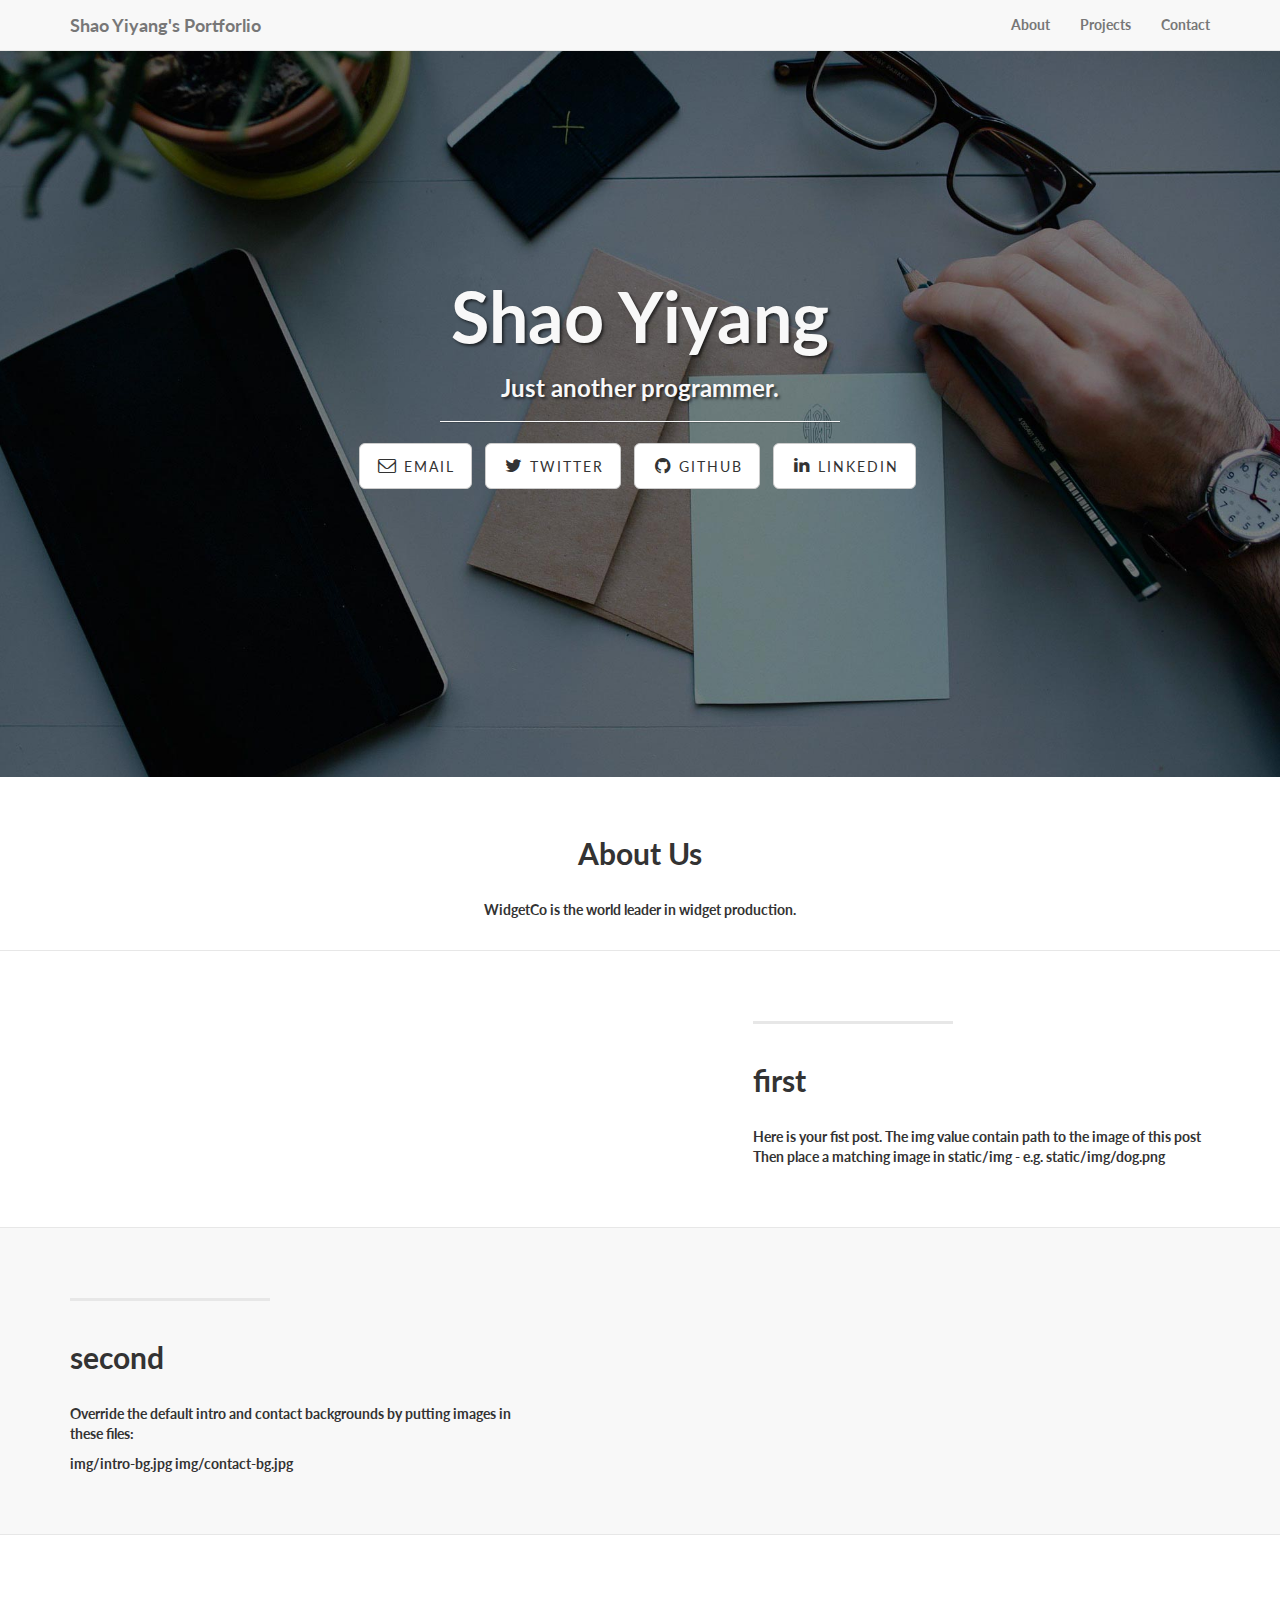
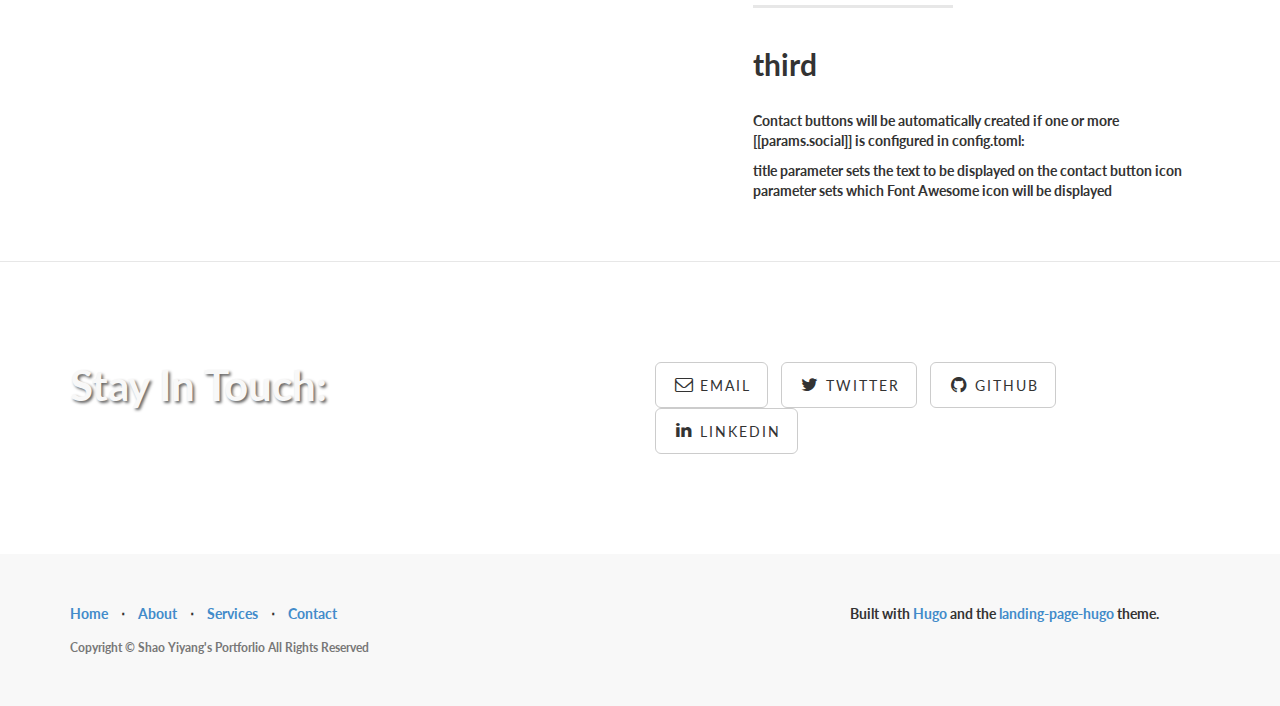
==== commit 3e5c9992: "rebuilding site Thu Mar 16 11:23:41 SGT 2017" ====
--- a/index.html
+++ b/index.html
@@ -1,724 +1,345 @@
 <!DOCTYPE html>
-<html lang="en-us">
-    <head>
-        <meta charset="utf-8">
-<meta http-equiv="X-UA-Compatible" content="IE=edge">
-<meta name="viewport" content="width=device-width, initial-scale=1">
-<meta name="author" content="Your name">
-<meta name="description" content="Your description">
-<meta name="generator" content="Hugo 0.16-DEV" />
-<title>VRcollab</title>
-
-<!-- Favicon -->
-<link rel="shortcut icon" href="favicon.ico">
-<!-- Bootstrap Core CSS -->
-<link rel="stylesheet" href="css/bootstrap.min.css" type="text/css">
-<!-- Custom Fonts -->
-<link href='//fonts.googleapis.com/css?family=Open+Sans:300italic,400italic,600italic,700italic,800italic,400,300,600,700,800' rel='stylesheet' type='text/css'>
-<link href='//fonts.googleapis.com/css?family=Merriweather:400,300,300italic,400italic,700,700italic,900,900italic' rel='stylesheet' type='text/css'>
-<link rel="stylesheet" href="font-awesome/css/font-awesome.min.css" type="text/css">
-<!-- Plugin CSS -->
-<link rel="stylesheet" href="css/animate.min.css" type="text/css">
-<!-- Custom CSS -->
-<link rel="stylesheet" href="css/creative.css" type="text/css">
-<link rel="stylesheet" href="css/modals.css" type="text/css">
-
-<!-- HTML5 Shim and Respond.js IE8 support of HTML5 elements and media queries -->
-<!-- WARNING: Respond.js doesn't work if you view the page via file:// -->
-<!--[if lt IE 9]>
-        <script src="https://oss.maxcdn.com/libs/html5shiv/3.7.0/html5shiv.js"></script>
-        <script src="https://oss.maxcdn.com/libs/respond.js/1.4.2/respond.min.js"></script>
-<![endif]-->
-
-    </head>
-    <body id="page-top">
-        
-            <!-- NAVIGATION -->
-<nav id="mainNav" class="navbar navbar-default navbar-fixed-top">
-    <div class="container-fluid">
-        <!-- Brand and toggle get grouped for better mobile display -->
-        <div class="navbar-header">
-            <button type="button" class="navbar-toggle collapsed" data-toggle="collapse" data-target="#bs-example-navbar-collapse-1">
+<html>
+<head>
+
+    <meta charset="utf-8">
+    <meta http-equiv="X-UA-Compatible" content="IE=edge">
+    <meta name="viewport" content="width=device-width, initial-scale=1">
+    <meta name="description" content="">
+    <meta name="author" content="">
+    <base href="">
+    <title>Shao Yiyang&#39;s Portforlio</title>
+
+    
+    <link href="/css/bootstrap.min.css" rel="stylesheet">
+
+    
+    <link href="/css/landing-page.css" rel="stylesheet">
+    
+    
+    
+
+    
+    <link href="/font-awesome-4.1.0/css/font-awesome.min.css" rel="stylesheet" type="text/css">
+    <link href="http://fonts.googleapis.com/css?family=Lato:300,400,700,300italic,400italic,700italic" rel="stylesheet" type="text/css">
+
+    
+    
+    
+
+</head>
+<body>
+
+
+<nav class="navbar navbar-default navbar-fixed-top" role="navigation">
+    <div class="container">
+        
+        <div class="navbar-header page-scroll">
+            <button type="button" class="navbar-toggle" data-toggle="collapse" data-target="#bs-example-navbar-collapse-1">
                 <span class="sr-only">Toggle navigation</span>
                 <span class="icon-bar"></span>
                 <span class="icon-bar"></span>
                 <span class="icon-bar"></span>
             </button>
-            
-                <a class="navbar-brand page-scroll" href="#page-top">Hugo Creative Theme</a>
-            
-        </div>
-        <!-- Collect the nav links, forms, and other content for toggling -->
+            <a class="page-scroll navbar-brand" href="#intro">Shao Yiyang&#39;s Portforlio</a>
+        </div>
+        
         <div class="collapse navbar-collapse" id="bs-example-navbar-collapse-1">
             <ul class="nav navbar-nav navbar-right">
-                
+                <li>
+                    <a class="page-scroll" href="#about">About</a>
+                </li>
+                <li>
+                    <a class="page-scroll" href="#projects">Projects</a>
+                </li>
+                
+                <li>
+                    <a class="page-scroll" href="#contact">Contact</a>
+                </li>
+                
+            </ul>
+        </div>
+        
+    </div>
+    
+</nav>
+
+<section id="intro">
+	
+	<div class="intro-header">
+
+	    <div class="container">
+
+		<div class="row">
+		    <div class="col-lg-12">
+			<div class="intro-message">
+			    <h1>Shao Yiyang</h1>
+			    <h3>Just another programmer.</h3>
+			    <hr class="intro-divider">
+			    
+			    <ul class="list-inline intro-social-buttons">
+				        
+	<li>
+		<a href="mailto:bushbama@whitehouse.gov" class="btn btn-default btn-lg">
+			<i class="fa fa-envelope-o fa-fw"></i>
+			<span class="network-name">email</span>
+		</a>
+	</li>
+
+	<li>
+		<a href="https://twitter.com/SBootstrap" class="btn btn-default btn-lg">
+			<i class="fa fa-twitter fa-fw"></i>
+			<span class="network-name">twitter</span>
+		</a>
+	</li>
+
+	<li>
+		<a href="https://github.com/IronSummitMedia/startbootstrap" class="btn btn-default btn-lg">
+			<i class="fa fa-github fa-fw"></i>
+			<span class="network-name">github</span>
+		</a>
+	</li>
+
+	<li>
+		<a href="http://linkedin.com/in/yourusername" class="btn btn-default btn-lg">
+			<i class="fa fa-linkedin fa-fw"></i>
+			<span class="network-name">linkedin</span>
+		</a>
+	</li>
+
+
+			    </ul>
+			    
+			</div>
+		    </div>
+		</div>
+
+	    </div>
+	    
+
+	</div>
+	
+</section>
+
+
+<section id="about" class="container content-section text-center">
+
+	<div class="row">
+		<div class="col-lg-8 col-lg-offset-2">
+			<br/>
+			<br/>
+			<h2>About Us</h2>
+			<br/>
+			<p>WidgetCo is the world leader in widget production.</p>
+
+			<br/>
+		</div>
+	</div>
+
+</section>
+
+<section id="projects">
+
+
+ 
+
+    
+
+    <div class="content-section-b">
+
+        <div class="container">
+
+            <div class="row">
+                <div class="col-lg-5 col-lg-offset-1 col-sm-push-6  col-sm-6">
+                    <hr class="section-heading-spacer">
+                    <div class="clearfix"></div>
+                    <h2 class="section-heading">first</h2>
+                    <p>Here is your fist post.
+The img value contain path to the image of this post
+Then place a matching image in static/img - e.g. static/img/dog.png</p>
+
+                </div>
+                
+                <div class="col-lg-5 col-sm-pull-6  col-sm-6">
+                  <img class="img-responsive" src="http://core0.staticworld.net/images/article/2015/04/macbook-no-glow-2-100578153-orig.jpg" alt="">
+                </div>
+                
+            </div>
+
+        </div>
+        
+
+    </div>
+    
+    
+    
+
+    
+    <div class="content-section-a">
+
+        <div class="container">
+
+            <div class="row">
+                <div class="col-lg-5 col-sm-6">
+                    <hr class="section-heading-spacer">
+                    <div class="clearfix"></div>
+                    <h2 class="section-heading">second</h2>
+                    <p>Override the default intro and contact backgrounds by putting images in these files:</p>
+
+<p>img/intro-bg.jpg
+img/contact-bg.jpg</p>
+
+                </div>
+                
+                <div class="col-lg-5 col-lg-offset-2 col-sm-6">
+                    <img class="img-responsive" src="ipad.png" alt="">
+                </div>
+                
+            </div>
+
+        </div>
+        
+
+    </div>
+    
+    
+    
+    
+
+    
+
+    <div class="content-section-b">
+
+        <div class="container">
+
+            <div class="row">
+                <div class="col-lg-5 col-lg-offset-1 col-sm-push-6  col-sm-6">
+                    <hr class="section-heading-spacer">
+                    <div class="clearfix"></div>
+                    <h2 class="section-heading">third</h2>
+                    <p>Contact buttons will be automatically created if one or more [[params.social]] is configured in config.toml:</p>
+
+<p>title parameter sets the text to be displayed on the contact button
+icon parameter sets which Font Awesome icon will be displayed</p>
+
+                </div>
+                
+                <div class="col-lg-5 col-sm-pull-6  col-sm-6">
+                  <img class="img-responsive" src="phones.png" alt="">
+                </div>
+                
+            </div>
+
+        </div>
+        
+
+    </div>
+    
+    
+    
+
+
+</section>
+
+
+<section id="contact">
+<div class="contact">
+	<div class="container">
+		<div class="row">
+
+			<div class="col-lg-6">
+				<h2>Stay In Touch:</h2>
+			</div>
+
+			<div class="col-lg-6">
+				<ul class="list-inline contact-social-buttons">
+					
+	<li>
+		<a href="mailto:bushbama@whitehouse.gov" class="btn btn-default btn-lg">
+			<i class="fa fa-envelope-o fa-fw"></i>
+			<span class="network-name">email</span>
+		</a>
+	</li>
+
+	<li>
+		<a href="https://twitter.com/SBootstrap" class="btn btn-default btn-lg">
+			<i class="fa fa-twitter fa-fw"></i>
+			<span class="network-name">twitter</span>
+		</a>
+	</li>
+
+	<li>
+		<a href="https://github.com/IronSummitMedia/startbootstrap" class="btn btn-default btn-lg">
+			<i class="fa fa-github fa-fw"></i>
+			<span class="network-name">github</span>
+		</a>
+	</li>
+
+	<li>
+		<a href="http://linkedin.com/in/yourusername" class="btn btn-default btn-lg">
+			<i class="fa fa-linkedin fa-fw"></i>
+			<span class="network-name">linkedin</span>
+		</a>
+	</li>
+
+
+				</ul>
+			</div>
+
+		</div>
+	</div>
+</div>
+</section>
+
+
+
+<footer>
+    <div class="container">
+        <div class="row">
+            <div class="col-md-8">
+                <ul class="list-inline">
+                    <li>
+                        <a class="page-scroll" href="#intro">Home</a>
+                    </li>
+                    <li class="footer-menu-divider">&sdot;</li>
                     <li>
                         <a class="page-scroll" href="#about">About</a>
                     </li>
-                
-                
+                    <li class="footer-menu-divider">&sdot;</li>
                     <li>
                         <a class="page-scroll" href="#services">Services</a>
                     </li>
-                
-                
-                    <li>
-                        <a class="page-scroll" href="#portfolio">Portfolio</a>
-                    </li>
-                
-                
-                
+                    
+                    <li class="footer-menu-divider">&sdot;</li>
                     <li>
                         <a class="page-scroll" href="#contact">Contact</a>
                     </li>
-                
-            </ul>
-        </div>
-        <!-- /.navbar-collapse -->
-    </div>
-    <!-- /.container-fluid -->
-</nav>
-
-        
-
-        
-            <!-- HEADER -->
-<header>
-    <div class="header-content">
-        <div class="header-content-inner">
-            
-            
-                <h1>Your awesome slogan</h1>
-            
-            
-                <hr>
-            
-            
-                <p><a href="//google.com">Lorem</a> ipsum dolor sit amet, consectetur adipisicing elit. Blanditiis nesciunt consequatur ut nihil voluptatem fugiat eos eveniet alias in veniam?</p>
-            
-            
-                <a href="#about" class="btn btn-primary btn-xl page-scroll">Find out more</a>
-            
-        </div>
-    </div>
-</header>
-
-        
-
-        
-            <!-- ABOUT -->
-<section class="bg-primary" id="about">
-    <div class="container">
-        <div class="row">
-            <div class="col-lg-8 col-lg-offset-2 text-center">
-                
-                    <h2 class="section-heading">We&#39;ve got what you need!</h2>
-                
-                
-                    <hr class="light">
-                
-                
-                    <p class="text-faded"><a href="//google.com">Lorem</a> ipsum dolor sit amet, consectetur adipisicing elit. Praesentium similique eos eligendi error veritatis harum, sed aliquid totam, quam minus neque enim est architecto, ad. Maiores, aliquid, vitae!</p>
-                
-                
-                    <a href="#" class="btn btn-default btn-xl">Get started!</a>
-                
-            </div>
-        </div>
-    </div>
-</section>
-
-        
-
-        
-            <!-- SERVICES -->
-<section id="services">
-    
-        <div class="container">
-            <div class="row">
-                <div class="col-lg-12 text-center">
-                    <h2 class="section-heading">At your service</h2>
-                    <hr class="primary">
-                </div>
-            </div>
-        </div>
-    
-    <div class="container">
-        <div class="row">
-            
-            <div class="col-lg-3 col-md-6 text-center">
-                <div class="service-box">
-                    <i class="fa fa-4x fa-diamond wow bounceIn text-primary"></i>
-                    <h3>Sturdy Templates</h3>
                     
-                        <p class="text-muted">Our templates are updated regularly so they don&#39;t break.</p>
-                    
-                </div>
-            </div>
-            
-            <div class="col-lg-3 col-md-6 text-center">
-                <div class="service-box">
-                    <i class="fa fa-4x fa-paper-plane wow bounceIn text-primary"></i>
-                    <h3>Ready to Ship</h3>
-                    
-                        <p class="text-muted">You can use this theme as is, or you can make changes!</p>
-                    
-                </div>
-            </div>
-            
-            <div class="col-lg-3 col-md-6 text-center">
-                <div class="service-box">
-                    <i class="fa fa-4x fa-newspaper-o wow bounceIn text-primary"></i>
-                    <h3>Up to Date</h3>
-                    
-                        <p class="text-muted">We update dependencies to keep things fresh.</p>
-                    
-                </div>
-            </div>
-            
-            <div class="col-lg-3 col-md-6 text-center">
-                <div class="service-box">
-                    <i class="fa fa-4x fa-heart wow bounceIn text-primary"></i>
-                    <h3>Made with Love</h3>
-                    
-                        <p class="text-muted">You have to make your websites with love these days!</p>
-                    
-                </div>
-            </div>
-            
-        </div>
-    </div>
-</section>
-
-        
-
-        
-            <section class="no-padding" id="portfolio">
-    <div class="container-fluid">
-        <div class="row no-gutter">
-            
-                <div class="col-lg-4 col-sm-6">
-                    <a href="#portfolioModal1" class="portfolio-box portfolio-link" data-toggle="modal">
-                        <img src="img/portfolio/1.jpg" class="img-responsive" alt="">
-                        
-                            <div class="portfolio-box-caption">
-                                <div class="portfolio-box-caption-content">
-                                    
-                                        <div class="project-category text-faded">
-                                            Web Development
-                                        </div>
-                                    
-                                    
-                                        <div class="project-name">
-                                            Project 1
-                                        </div>
-                                    
-                                </div>
-                            </div>
-                        
-                    </a>
-                </div>
-            
-                <div class="col-lg-4 col-sm-6">
-                    <a href="#portfolioModal2" class="portfolio-box portfolio-link" data-toggle="modal">
-                        <img src="img/portfolio/2.jpg" class="img-responsive" alt="">
-                        
-                            <div class="portfolio-box-caption">
-                                <div class="portfolio-box-caption-content">
-                                    
-                                        <div class="project-category text-faded">
-                                            Web Development
-                                        </div>
-                                    
-                                    
-                                        <div class="project-name">
-                                            Project 2
-                                        </div>
-                                    
-                                </div>
-                            </div>
-                        
-                    </a>
-                </div>
-            
-                <div class="col-lg-4 col-sm-6">
-                    <a href="#portfolioModal3" class="portfolio-box portfolio-link" data-toggle="modal">
-                        <img src="img/portfolio/3.jpg" class="img-responsive" alt="">
-                        
-                            <div class="portfolio-box-caption">
-                                <div class="portfolio-box-caption-content">
-                                    
-                                        <div class="project-category text-faded">
-                                            Web Development
-                                        </div>
-                                    
-                                    
-                                        <div class="project-name">
-                                            Project 3
-                                        </div>
-                                    
-                                </div>
-                            </div>
-                        
-                    </a>
-                </div>
-            
-                <div class="col-lg-4 col-sm-6">
-                    <a href="#portfolioModal5" class="portfolio-box portfolio-link" data-toggle="modal">
-                        <img src="img/portfolio/5.jpg" class="img-responsive" alt="">
-                        
-                            <div class="portfolio-box-caption">
-                                <div class="portfolio-box-caption-content">
-                                    
-                                        <div class="project-category text-faded">
-                                            Web Development
-                                        </div>
-                                    
-                                    
-                                        <div class="project-name">
-                                            Project 5
-                                        </div>
-                                    
-                                </div>
-                            </div>
-                        
-                    </a>
-                </div>
-            
-                <div class="col-lg-4 col-sm-6">
-                    <a href="#portfolioModal4" class="portfolio-box portfolio-link" data-toggle="modal">
-                        <img src="img/portfolio/4.jpg" class="img-responsive" alt="">
-                        
-                            <div class="portfolio-box-caption">
-                                <div class="portfolio-box-caption-content">
-                                    
-                                        <div class="project-category text-faded">
-                                            Web Development
-                                        </div>
-                                    
-                                    
-                                        <div class="project-name">
-                                            Project 4
-                                        </div>
-                                    
-                                </div>
-                            </div>
-                        
-                    </a>
-                </div>
-            
-                <div class="col-lg-4 col-sm-6">
-                    <a href="#portfolioModal6" class="portfolio-box portfolio-link" data-toggle="modal">
-                        <img src="img/portfolio/6.jpg" class="img-responsive" alt="">
-                        
-                            <div class="portfolio-box-caption">
-                                <div class="portfolio-box-caption-content">
-                                    
-                                        <div class="project-category text-faded">
-                                            Web Development
-                                        </div>
-                                    
-                                    
-                                        <div class="project-name">
-                                            Project 6
-                                        </div>
-                                    
-                                </div>
-                            </div>
-                        
-                    </a>
-                </div>
-            
-        </div>
-    </div>
-</section>
-
-        
-
-        
-
-        
-            <!-- ASIDE -->
-<aside class="bg-dark">
-    <div class="container text-center">
-        <div class="call-to-action">
-            <h2>Get the Creative Theme for Hugo</h2>
-            
-                <a href="//github.com/digitalcraftsman/hugo-creative-theme" class="btn btn-default btn-xl wow tada">Download now</a>
-            
-        </div>
-    </div>
-</aside>
-
-        
-
-        
-            <!-- CONTACT -->
-<section id="contact">
-    <div class="container">
-        <div class="row">
-            <div class="col-lg-8 col-lg-offset-2 text-center">
-                
-                    <h2 class="section-heading">Let&#39;s Get In Touch!</h2>
-                
-                
-                    <hr class="primary">
-                
-                
-                    <p>Ready to start your next project with us? That&rsquo;s great! Give us a call or send us an email and we will get back to you as soon as possible!</p>
-                
-            </div>
-            
-                <div class="
-                
-                    col-lg-4
-                
-                col-lg-offset-2 text-center">
-                    <i class="fa fa-phone fa-3x wow bounceIn"></i>
-                    <p>123-456-6789</p>
-                </div>
-            
-            
-                <div class="
-                
-                    col-lg-4
-                
-                 text-center">
-                    <i class="fa fa-envelope-o fa-3x wow bounceIn" data-wow-delay=".1s"></i>
-                    <p><a href="mailto:feedback@startbootstrap.com">feedback@startbootstrap.com</a></p>
-                </div>
-            
-        </div>
-    </div>
-</section>
-
-        
-
-        
-            <!-- Portfolio Modals -->
-
-<div class="portfolio-modal modal fade" id="portfolioModal1" tabindex="-1" role="dialog" aria-hidden="true">
-    <div class="modal-content">
-        <div class="close-modal" data-dismiss="modal">
-            <div class="lr">
-                <div class="rl">
-                </div>
-            </div>
-        </div>
-        <div class="container">
-            <div class="row">
-                <div class="col-lg-8 col-lg-offset-2">
-                    <div class="modal-body">
-                        
-                            <h2>Project 1</h2>
-                        
-                        
-                            <hr class="star-primary">
-                        
-                        <img src="img/portfolio/1.jpg" class="img-responsive img-centered" alt="">
-                        
-                            <p>Lorem ipsum dolor sit amet, consectetur adipisicing elit. Vel enim aliquid dicta ullam in repellendus amet perspiciatis adipisci architecto obcaecati sit voluptas ipsam, deleniti neque placeat tenetur cum tempore velit.</p>
-                        
-                        
-                            <ul class="list-inline item-details">
-                                
-                                    <li>Client: 
-                                        <strong><a href="#">Start Bootstrap</a></strong>
-                                    </li>
-                                
-                                
-                                    <li>Date: 
-                                        <strong><a href="#">2014-07-05</a></strong>
-                                    </li>
-                                
-                                
-                                    <li>Category: 
-                                        <strong><a href="#">Web Development</a></strong>
-                                    </li>
-                                
-                            </ul>
-                        
-                        
-                            <button type="button" class="btn btn-default" data-dismiss="modal"><i class="fa fa-times"></i>Close</button>
-                        
-                    </div>
-                </div>
-            </div>
-        </div>
-    </div>
-</div>
-
-<div class="portfolio-modal modal fade" id="portfolioModal2" tabindex="-1" role="dialog" aria-hidden="true">
-    <div class="modal-content">
-        <div class="close-modal" data-dismiss="modal">
-            <div class="lr">
-                <div class="rl">
-                </div>
-            </div>
-        </div>
-        <div class="container">
-            <div class="row">
-                <div class="col-lg-8 col-lg-offset-2">
-                    <div class="modal-body">
-                        
-                            <h2>Project 2</h2>
-                        
-                        
-                            <hr class="star-primary">
-                        
-                        <img src="img/portfolio/2.jpg" class="img-responsive img-centered" alt="">
-                        
-                            <p>Lorem ipsum dolor sit amet, consectetur adipisicing elit. Vel enim aliquid dicta ullam in repellendus amet perspiciatis adipisci architecto obcaecati sit voluptas ipsam, deleniti neque placeat tenetur cum tempore velit.</p>
-                        
-                        
-                            <ul class="list-inline item-details">
-                                
-                                    <li>Client: 
-                                        <strong><a href="#">Start Bootstrap</a></strong>
-                                    </li>
-                                
-                                
-                                    <li>Date: 
-                                        <strong><a href="#">2014-07-06</a></strong>
-                                    </li>
-                                
-                                
-                                    <li>Category: 
-                                        <strong><a href="#">Web Development</a></strong>
-                                    </li>
-                                
-                            </ul>
-                        
-                        
-                            <button type="button" class="btn btn-default" data-dismiss="modal"><i class="fa fa-times"></i>Close</button>
-                        
-                    </div>
-                </div>
-            </div>
-        </div>
-    </div>
-</div>
-
-<div class="portfolio-modal modal fade" id="portfolioModal3" tabindex="-1" role="dialog" aria-hidden="true">
-    <div class="modal-content">
-        <div class="close-modal" data-dismiss="modal">
-            <div class="lr">
-                <div class="rl">
-                </div>
-            </div>
-        </div>
-        <div class="container">
-            <div class="row">
-                <div class="col-lg-8 col-lg-offset-2">
-                    <div class="modal-body">
-                        
-                            <h2>Project 3</h2>
-                        
-                        
-                            <hr class="star-primary">
-                        
-                        <img src="img/portfolio/3.jpg" class="img-responsive img-centered" alt="">
-                        
-                            <p>Lorem ipsum dolor sit amet, consectetur adipisicing elit. Vel enim aliquid dicta ullam in repellendus amet perspiciatis adipisci architecto obcaecati sit voluptas ipsam, deleniti neque placeat tenetur cum tempore velit.</p>
-                        
-                        
-                            <ul class="list-inline item-details">
-                                
-                                    <li>Client: 
-                                        <strong><a href="#">Start Bootstrap</a></strong>
-                                    </li>
-                                
-                                
-                                    <li>Date: 
-                                        <strong><a href="#">2014-07-07</a></strong>
-                                    </li>
-                                
-                                
-                                    <li>Category: 
-                                        <strong><a href="#">Web Development</a></strong>
-                                    </li>
-                                
-                            </ul>
-                        
-                        
-                            <button type="button" class="btn btn-default" data-dismiss="modal"><i class="fa fa-times"></i>Close</button>
-                        
-                    </div>
-                </div>
-            </div>
-        </div>
-    </div>
-</div>
-
-<div class="portfolio-modal modal fade" id="portfolioModal5" tabindex="-1" role="dialog" aria-hidden="true">
-    <div class="modal-content">
-        <div class="close-modal" data-dismiss="modal">
-            <div class="lr">
-                <div class="rl">
-                </div>
-            </div>
-        </div>
-        <div class="container">
-            <div class="row">
-                <div class="col-lg-8 col-lg-offset-2">
-                    <div class="modal-body">
-                        
-                            <h2>Project 5</h2>
-                        
-                        
-                            <hr class="star-primary">
-                        
-                        <img src="img/portfolio/5.jpg" class="img-responsive img-centered" alt="">
-                        
-                            <p>Lorem ipsum dolor sit amet, consectetur adipisicing elit. Vel enim aliquid dicta ullam in repellendus amet perspiciatis adipisci architecto obcaecati sit voluptas ipsam, deleniti neque placeat tenetur cum tempore velit.</p>
-                        
-                        
-                            <ul class="list-inline item-details">
-                                
-                                    <li>Client: 
-                                        <strong><a href="#">Start Bootstrap</a></strong>
-                                    </li>
-                                
-                                
-                                    <li>Date: 
-                                        <strong><a href="#">2014-07-08</a></strong>
-                                    </li>
-                                
-                                
-                                    <li>Category: 
-                                        <strong><a href="#">Web Development</a></strong>
-                                    </li>
-                                
-                            </ul>
-                        
-                        
-                            <button type="button" class="btn btn-default" data-dismiss="modal"><i class="fa fa-times"></i>Close</button>
-                        
-                    </div>
-                </div>
-            </div>
-        </div>
-    </div>
-</div>
-
-<div class="portfolio-modal modal fade" id="portfolioModal4" tabindex="-1" role="dialog" aria-hidden="true">
-    <div class="modal-content">
-        <div class="close-modal" data-dismiss="modal">
-            <div class="lr">
-                <div class="rl">
-                </div>
-            </div>
-        </div>
-        <div class="container">
-            <div class="row">
-                <div class="col-lg-8 col-lg-offset-2">
-                    <div class="modal-body">
-                        
-                            <h2>Project 4</h2>
-                        
-                        
-                            <hr class="star-primary">
-                        
-                        <img src="img/portfolio/4.jpg" class="img-responsive img-centered" alt="">
-                        
-                            <p>Lorem ipsum dolor sit amet, consectetur adipisicing elit. Vel enim aliquid dicta ullam in repellendus amet perspiciatis adipisci architecto obcaecati sit voluptas ipsam, deleniti neque placeat tenetur cum tempore velit.</p>
-                        
-                        
-                            <ul class="list-inline item-details">
-                                
-                                    <li>Client: 
-                                        <strong><a href="#">Start Bootstrap</a></strong>
-                                    </li>
-                                
-                                
-                                    <li>Date: 
-                                        <strong><a href="#">2014-07-09</a></strong>
-                                    </li>
-                                
-                                
-                                    <li>Category: 
-                                        <strong><a href="#">Web Development</a></strong>
-                                    </li>
-                                
-                            </ul>
-                        
-                        
-                            <button type="button" class="btn btn-default" data-dismiss="modal"><i class="fa fa-times"></i>Close</button>
-                        
-                    </div>
-                </div>
-            </div>
-        </div>
-    </div>
-</div>
-
-<div class="portfolio-modal modal fade" id="portfolioModal6" tabindex="-1" role="dialog" aria-hidden="true">
-    <div class="modal-content">
-        <div class="close-modal" data-dismiss="modal">
-            <div class="lr">
-                <div class="rl">
-                </div>
-            </div>
-        </div>
-        <div class="container">
-            <div class="row">
-                <div class="col-lg-8 col-lg-offset-2">
-                    <div class="modal-body">
-                        
-                            <h2>Project 6</h2>
-                        
-                        
-                            <hr class="star-primary">
-                        
-                        <img src="img/portfolio/6.jpg" class="img-responsive img-centered" alt="">
-                        
-                            <p>Lorem ipsum dolor sit amet, consectetur adipisicing elit. Vel enim aliquid dicta ullam in repellendus amet perspiciatis adipisci architecto obcaecati sit voluptas ipsam, deleniti neque placeat tenetur cum tempore velit.</p>
-                        
-                        
-                            <ul class="list-inline item-details">
-                                
-                                    <li>Client: 
-                                        <strong><a href="#">Start Bootstrap</a></strong>
-                                    </li>
-                                
-                                
-                                    <li>Date: 
-                                        <strong><a href="#">2014-07-10</a></strong>
-                                    </li>
-                                
-                                
-                                    <li>Category: 
-                                        <strong><a href="#">Web Development</a></strong>
-                                    </li>
-                                
-                            </ul>
-                        
-                        
-                            <button type="button" class="btn btn-default" data-dismiss="modal"><i class="fa fa-times"></i>Close</button>
-                        
-                    </div>
-                </div>
-            </div>
-        </div>
-    </div>
-</div>
-
-
-        
-
-        <!-- jQuery -->
-<script src="js/jquery.js"></script>
-<!-- Bootstrap Core JavaScript -->
-<script src="js/bootstrap.min.js"></script>
-<!-- Plugin JavaScript -->
-<script src="js/jquery.easing.min.js"></script>
-<script src="js/jquery.fittext.js"></script>
-<script src="js/wow.min.js"></script>
-
-<!-- Custom Theme JavaScript -->
-<script src="js/creative.js"></script>
-
-
-        
-    </body>
+                </ul>
+                <p class="copyright text-muted small">Copyright &copy; Shao Yiyang&#39;s Portforlio All Rights Reserved</p>
+            </div>
+            <div class="col-md-4">
+		Built with <a href="http://gohugo.io">Hugo</a> and the
+		<a href="https://github.com/crakjie/landing-page-hugo">landing-page-hugo</a>
+		theme.
+            </div>
+        </div>
+    </div>
+</footer>
+
+<script src="/js/jquery-1.11.0.js"></script>
+
+
+<script src="/js/jquery.easing.min.js"></script>
+
+
+<script src="/js/bootstrap.min.js"></script>
+
+
+<script src="js/landing-page.js"></script>
+
+
+
+</body>
 </html>
+
--- a/css/landing-page.css
+++ b/css/landing-page.css
@@ -0,0 +1,166 @@
+/*!
+ * Start Bootstrap - Landing Page Bootstrap Theme (http://startbootstrap.com)
+ * Code licensed under the Apache License v2.0.
+ * For details, see http://www.apache.org/licenses/LICENSE-2.0.
+ */
+
+body,
+html {
+    width: 100%;
+    height: 100%;
+}
+
+body,
+h1,
+h2,
+h3,
+h4,
+h5,
+h6 {
+    font-family: "Lato","Helvetica Neue",Helvetica,Arial,sans-serif;
+    font-weight: 700;
+}
+
+.lead {
+    font-size: 18px;
+    font-weight: 400;
+}
+
+.intro-header {
+    padding-top: 50px; /* If you're making other pages, make sure there is 50px of padding to make sure the navbar doesn't overlap content! */
+    padding-bottom: 50px;
+    text-align: center;
+    color: #f8f8f8;
+    background: url(../img/intro-bg.jpg) no-repeat center center;
+    background-size: cover;
+}
+
+.intro-message {
+    position: relative;
+    padding-top: 20%;
+    padding-bottom: 20%;
+}
+
+.intro-message > h1 {
+    margin: 0;
+    text-shadow: 2px 2px 3px rgba(0,0,0,0.6);
+    font-size: 5em;
+}
+
+.intro-divider {
+    width: 400px;
+    border-top: 1px solid #f8f8f8;
+    border-bottom: 1px solid rgba(0,0,0,0.2);
+}
+
+.intro-message > h3 {
+    text-shadow: 2px 2px 3px rgba(0,0,0,0.6);
+}
+
+@media(max-width:767px) {
+    .intro-message {
+        padding-bottom: 15%;
+    }
+
+    .intro-message > h1 {
+        font-size: 3em;
+    }
+
+    ul.intro-social-buttons > li {
+        display: block;
+        margin-bottom: 20px;
+        padding: 0;
+    }
+
+    ul.intro-social-buttons > li:last-child {
+        margin-bottom: 0;
+    }
+
+    .intro-divider {
+        width: 100%;
+    }
+}
+
+.network-name {
+    text-transform: uppercase;
+    font-size: 14px;
+    font-weight: 400;
+    letter-spacing: 2px;
+}
+
+.content-section-a {
+    padding: 50px 0;
+    background-color: #f8f8f8;
+}
+
+.content-section-b {
+    padding: 50px 0;
+    border-top: 1px solid #e7e7e7;
+    border-bottom: 1px solid #e7e7e7;
+}
+
+.section-heading {
+    margin-bottom: 30px;
+}
+
+.section-heading-spacer {
+    float: left;
+    width: 200px;
+    border-top: 3px solid #e7e7e7;
+}
+
+.contact {
+    padding: 100px 0;
+    color: #f8f8f8;
+    background: url(../img/contact-bg.jpg) no-repeat center center;
+    background-size: cover;
+}
+
+.contact h2 {
+    margin: 0;
+    text-shadow: 2px 2px 3px rgba(0,0,0,0.6);
+    font-size: 3em;
+}
+
+.contact ul {
+    margin-bottom: 0;
+}
+
+.contact-social-buttons {
+    float: right;
+    margin-top: 0;
+}
+
+@media(max-width:1199px) {
+    ul.contact-social-buttons {
+        float: left;
+        margin-top: 15px;
+    }
+}
+
+@media(max-width:767px) {
+    .contact h2 {
+        margin: 0;
+        text-shadow: 2px 2px 3px rgba(0,0,0,0.6);
+        font-size: 3em;
+    }
+
+    ul.contact-social-buttons > li {
+        display: block;
+        margin-bottom: 20px;
+        padding: 0;
+    }
+
+    ul.contact-social-buttons > li:last-child {
+        margin-bottom: 0;
+    }
+}
+
+footer {
+    padding: 50px 0;
+    background-color: #f8f8f8;
+}
+
+p.copyright {
+    margin: 15px 0 0;
+}
